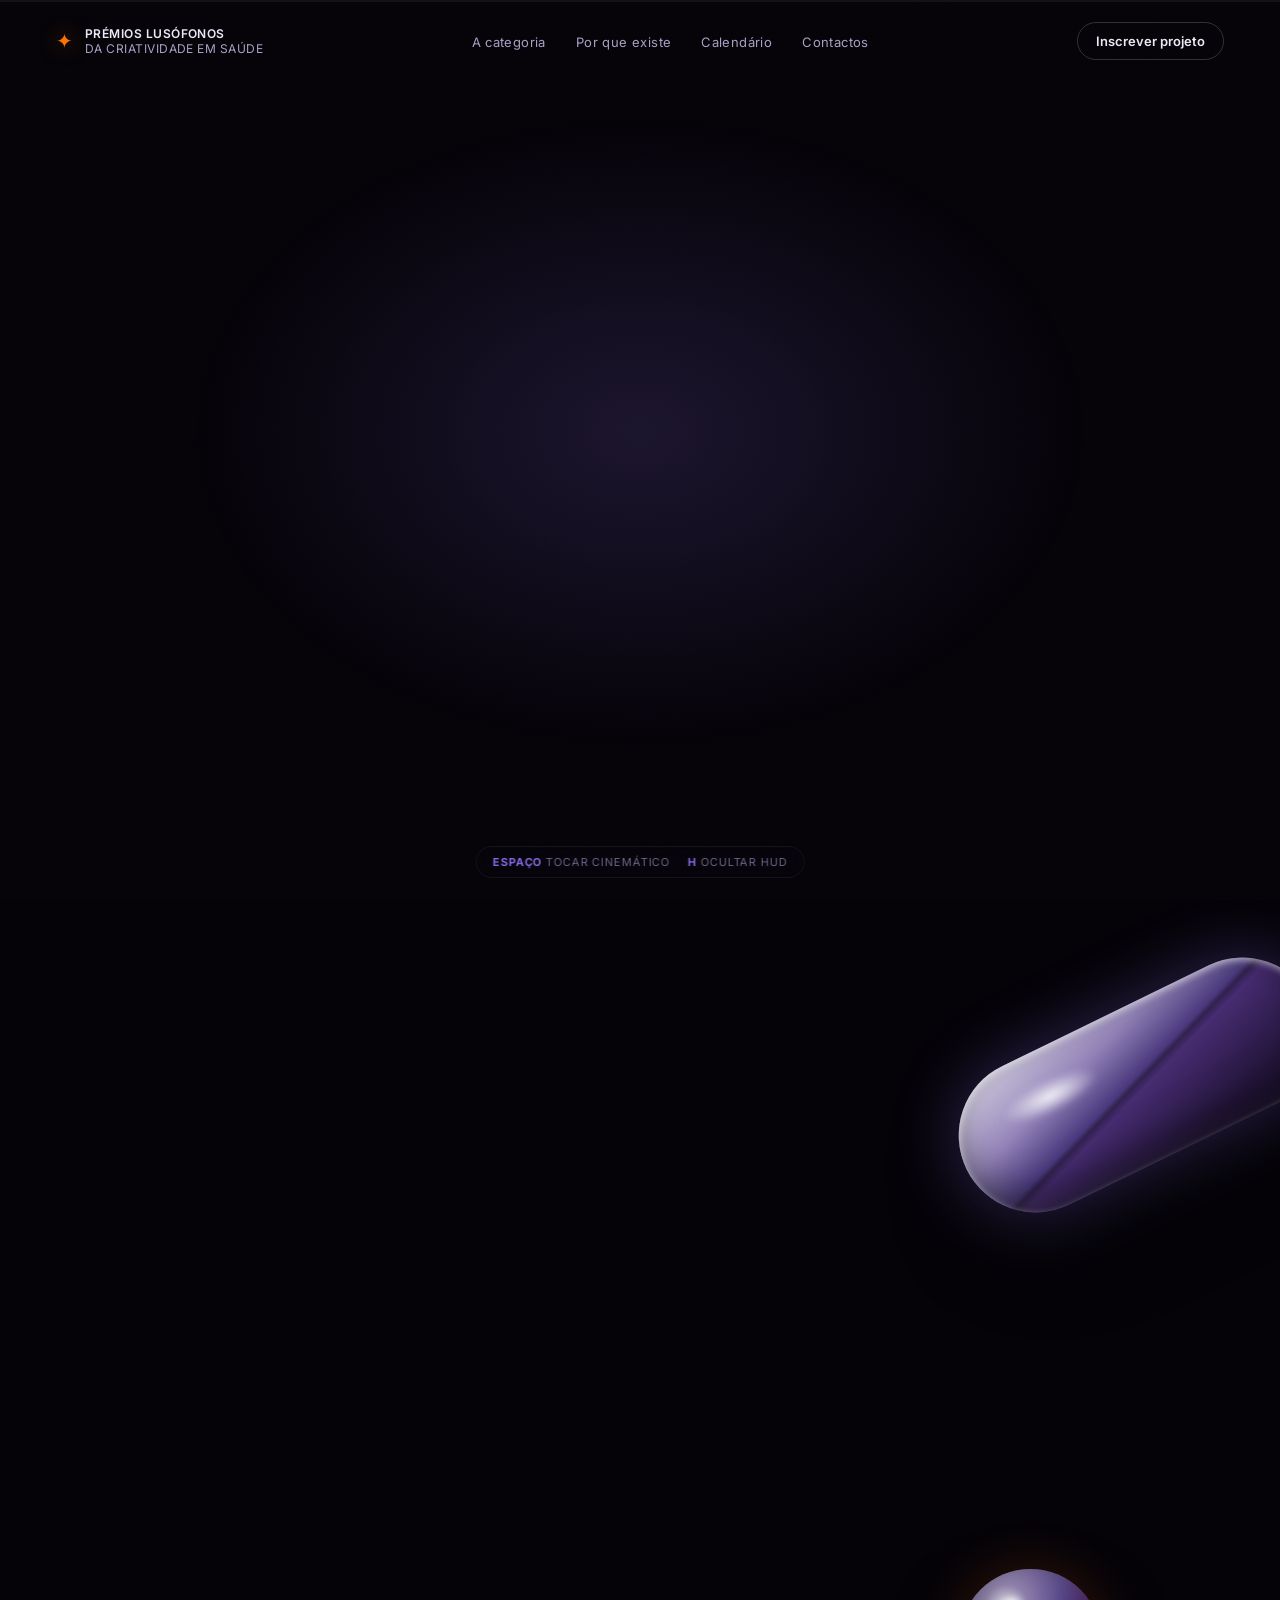
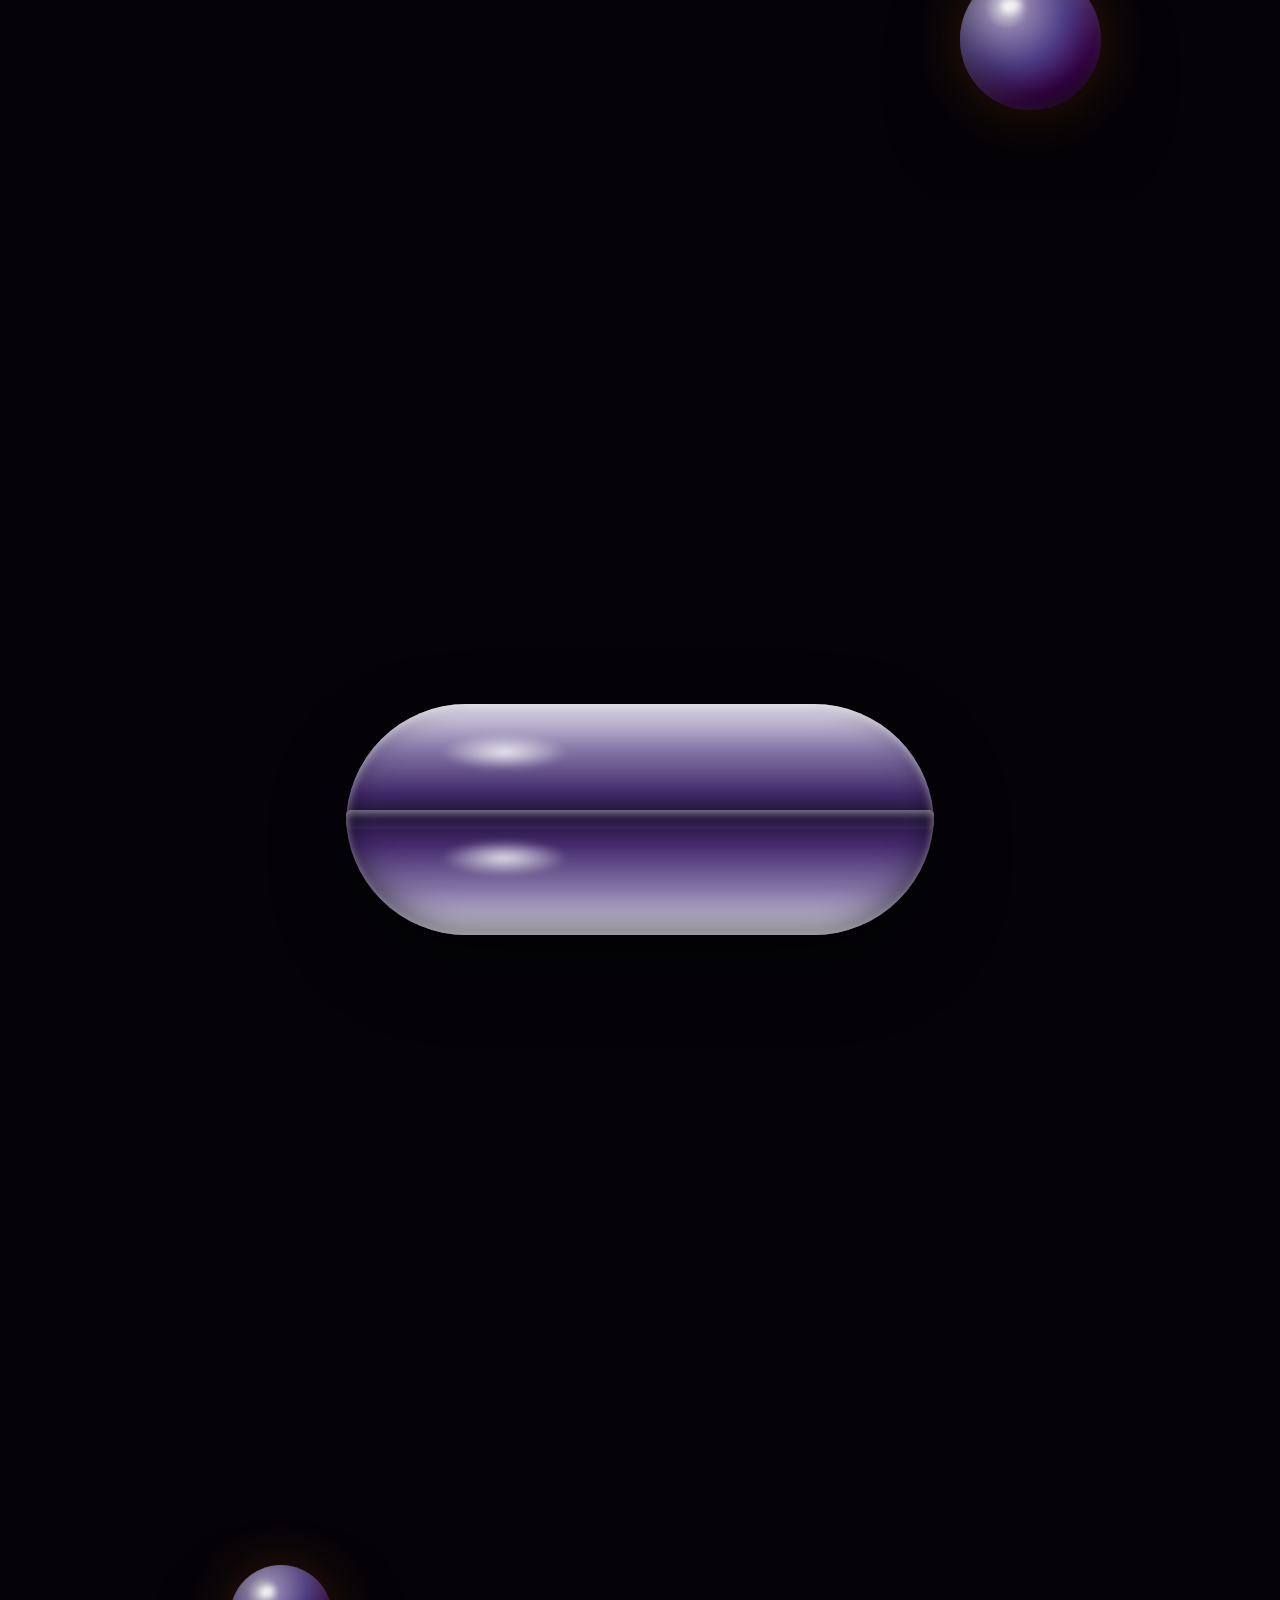
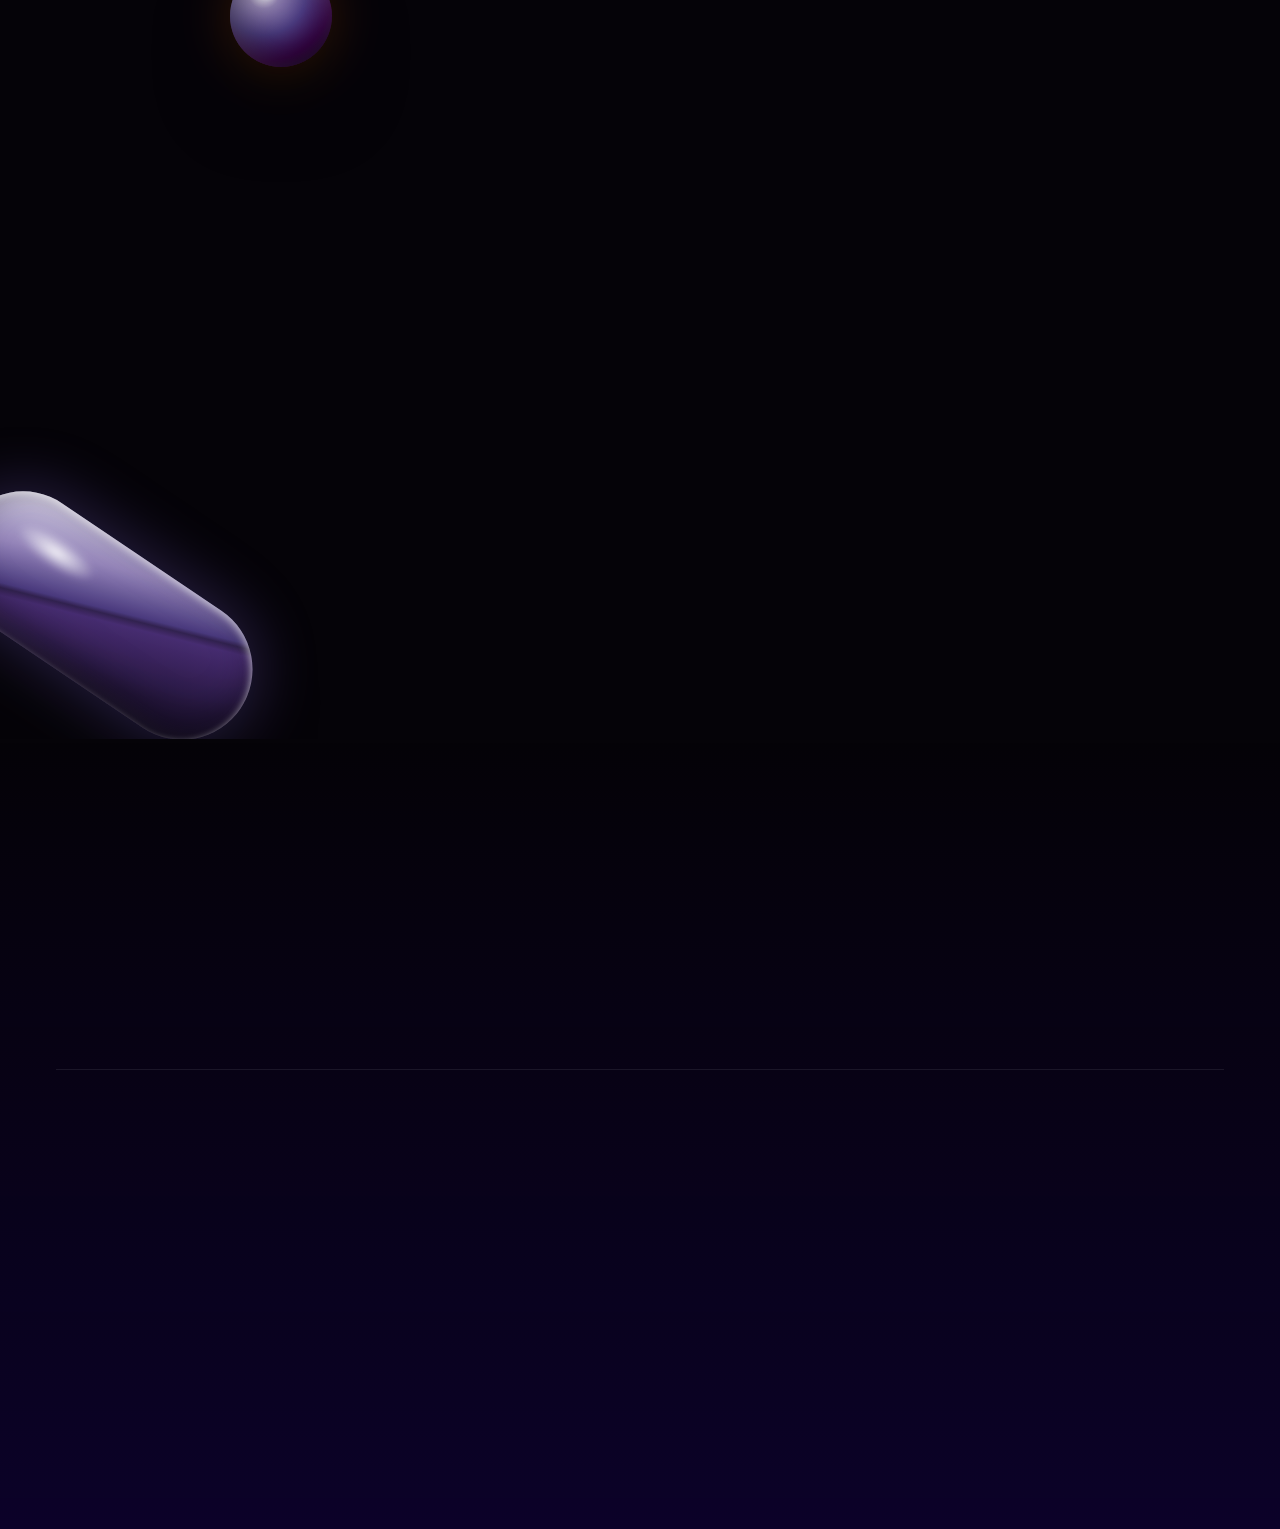
==== index-capsulas-backup.html @ 6bdeed57 "Add files via upload" ====
<!DOCTYPE html>
<html lang="pt">
<head>
<meta charset="UTF-8" />
<meta name="viewport" content="width=device-width, initial-scale=1.0" />
<title>Prémios Lusófonos da Criatividade em Saúde · 2026</title>
<link rel="preconnect" href="https://fonts.googleapis.com" />
<link rel="preconnect" href="https://fonts.gstatic.com" crossorigin />
<link href="https://fonts.googleapis.com/css2?family=Space+Grotesk:wght@400;500;600;700&family=Cormorant+Garamond:ital,wght@1,400;1,500;1,600&family=Inter:wght@300;400;500;600&display=swap" rel="stylesheet" />
<link rel="stylesheet" href="style.css" />
</head>
<body>

<!-- film grain + vignette overlays -->
<div class="grain" aria-hidden="true"></div>
<div class="vignette" aria-hidden="true"></div>

<!-- iridescent shimmer / particle layer -->
<canvas id="fx" aria-hidden="true"></canvas>

<!-- scroll progress -->
<div class="progress" aria-hidden="true"><span id="progressBar"></span></div>

<!-- top nav -->
<nav class="nav" id="nav">
  <div class="nav-logo">
    <span class="logo-mark">✦</span>
    <span class="logo-txt">Prémios&nbsp;Lusófonos<br/><em>da Criatividade em Saúde</em></span>
  </div>
  <ul class="nav-links">
    <li><a href="#sobre">A categoria</a></li>
    <li><a href="#porque">Por que existe</a></li>
    <li><a href="#calendario">Calendário</a></li>
    <li><a href="#rodape">Contactos</a></li>
  </ul>
  <a href="#" class="nav-cta">Inscrever projeto</a>
</nav>

<!-- cinematic control hint -->
<div class="cine-hint" id="cineHint">
  <span><b>Espaço</b> tocar cinemático</span>
  <span><b>H</b> ocultar HUD</span>
</div>

<!-- ============ SECTION 1 — HERO ============ -->
<section class="s hero" id="hero" data-scene="0">
  <div class="hero-media" id="heroMedia">
    <video class="hero-video-bg" src="hero1.mp4" autoplay muted loop playsinline aria-hidden="true"></video>
    <video class="hero-video" id="heroVideo" src="hero1.mp4" autoplay muted loop playsinline></video>
  </div>
  <div class="hero-glow" aria-hidden="true"></div>

  <div class="hero-content tilt" data-tilt>
    <p class="eyebrow reveal">Edição 2026 · Portugal</p>
    <h1 class="display pop3d reveal" data-pop>
      <span class="line">Entre</span>
      <span class="line">pessoas.</span>
    </h1>
    <p class="hero-sub reveal">A saúde acontece <em>entre pessoas.</em></p>
    <div class="hero-cta reveal">
      <a href="#" class="btn btn-primary">Inscrever projeto</a>
      <a href="#sobre" class="btn btn-ghost">Conhecer a categoria</a>
    </div>
  </div>
</section>

<!-- ============ SECTION 2 — SOBRE A CATEGORIA ============ -->
<section class="s sobre" id="sobre" data-scene="1">
  <div class="wrap">
    <p class="kicker reveal">— A categoria</p>
    <h2 class="display h-lg reveal" data-pop>
      Uma premiação dedicada à<br/><span class="grad">criatividade em saúde.</span>
    </h2>
    <div class="cols">
      <p class="body reveal">
        Os <b>Prémios Lusófonos da Criatividade em Saúde</b> são um festival internacional,
        sediado em Portugal, dedicado a reconhecer os melhores projetos de criatividade,
        comunicação e inovação na área da saúde nos países de língua oficial portuguesa.
      </p>
      <p class="body reveal">
        Criados com a ambição de valorizar a excelência num dos sectores com maior impacto
        na vida das pessoas, os prémios distinguem o trabalho de agências, profissionais,
        marcas, instituições, produtoras, estúdios e organizações que transformam a
        comunicação em saúde no espaço lusófono.
      </p>
    </div>
  </div>

  <!-- procedural glossy forms (capsule + orb), dark surreal -->
  <div class="forms" aria-hidden="true">
    <div class="form" data-par="-0.05" style="right:-4%; top:12%;">
      <div class="capsule" style="--w:clamp(220px,30vw,440px); --h:clamp(96px,12vw,168px); --rot:-26deg;"></div>
    </div>
    <div class="form" data-par="0.09" style="right:14%; bottom:10%;">
      <div class="orb" style="--d:clamp(90px,11vw,150px);"></div>
    </div>
  </div>
</section>

<!-- ============ SECTION 3 — POR QUE EXISTE (coração) ============ -->
<section class="s porque" id="porque" data-scene="2">
  <!-- "as formas que abrem a seção" : a pharmaceutical capsule splitting open -->
  <div class="opener" id="opener" aria-hidden="true">
    <div class="cap-open">
      <div class="cap-core"></div>
      <div class="cap-half cap-top"></div>
      <div class="cap-half cap-bottom"></div>
    </div>
    <!-- optional upgrade: drop abertura.mp4 in landpage/ and it auto-overlays -->
    <video class="opener-video" id="aberturaVideo" src="abertura.mp4" muted loop playsinline></video>
  </div>

  <div class="wrap porque-wrap">
    <p class="kicker reveal center">— Por que existe</p>
    <h2 class="display h-lg center reveal" data-pop>Por que esta<br/>premiação existe.</h2>

    <p class="lead reveal">
      Hoje, falar de saúde é compreender comportamentos, alegrias, prazeres e dores.
      Em um mundo onde nosso aprendizado começa no digital, é essencial lembrar que o
      <em>toque humano</em> faz parte dessa equação.
    </p>

    <div class="manifesto">
      <p class="serif reveal">Acharam surreal a criatividade falar a língua da saúde?</p>
      <p class="serif big reveal">Surreal seria ela <em>não</em> falar.</p>
      <p class="reveal mt">Porque antes de ser dado, diagnóstico, tecnologia, saúde é <b>relação.</b></p>
      <p class="serif xl center reveal pop3d" data-pop>A saúde acontece<br/>entre pessoas.</p>
      <p class="reveal">E criatividade é o jeito de transformar essa relação.</p>
      <p class="serif big center reveal">Entre pessoas. É onde a saúde acontece.</p>
    </div>
  </div>
</section>

<!-- ============ SECTION 4 — CALENDÁRIO ============ -->
<section class="s calendario" id="calendario" data-scene="3">
  <div class="wrap">
    <p class="kicker reveal">— Agenda</p>
    <h2 class="display h-lg reveal" data-pop>Calendário <span class="grad">2026.</span></h2>

    <ul class="timeline">
      <li class="reveal">
        <span class="t-date">15 de junho</span>
        <span class="t-line" aria-hidden="true"></span>
        <span class="t-mark">Abertura das inscrições</span>
      </li>
      <li class="reveal">
        <span class="t-date">15 — 26 de junho</span>
        <span class="t-line" aria-hidden="true"></span>
        <span class="t-mark">Early bird <em>· desconto de 25%</em></span>
      </li>
      <li class="reveal">
        <span class="t-date">26 jun — 24 jul</span>
        <span class="t-line" aria-hidden="true"></span>
        <span class="t-mark">Early bird <em>· desconto de 10%</em></span>
      </li>
      <li class="reveal">
        <span class="t-date">25 de setembro</span>
        <span class="t-line" aria-hidden="true"></span>
        <span class="t-mark">Encerramento das inscrições</span>
      </li>
      <li class="reveal highlight">
        <span class="t-date">28 de outubro</span>
        <span class="t-line" aria-hidden="true"></span>
        <span class="t-mark">Cerimónia de entrega</span>
      </li>
    </ul>
  </div>

  <!-- procedural glossy forms (capsule + orb), dark surreal -->
  <div class="forms" aria-hidden="true">
    <div class="form" data-par="0.07" style="left:-5%; bottom:6%;">
      <div class="capsule" style="--w:clamp(200px,26vw,400px); --h:clamp(88px,11vw,152px); --rot:34deg;"></div>
    </div>
    <div class="form" data-par="-0.04" style="left:18%; top:14%;">
      <div class="orb" style="--d:clamp(70px,8vw,118px);"></div>
    </div>
  </div>
</section>

<!-- ============ SECTION 5 — RODAPÉ ============ -->
<footer class="s rodape" id="rodape" data-scene="4">
  <div class="foot-cta reveal">
    <h2 class="display h-md">Inscreve os teus projetos.</h2>
    <a href="#" class="btn btn-primary lg">Inscrever projeto</a>
  </div>

  <div class="foot-grid">
    <div class="foot-brand reveal">
      <span class="logo-mark big">✦</span>
      <p>Prémios Lusófonos<br/><em>da Criatividade em Saúde</em></p>
      <small>Lisbon Awards Group</small>
    </div>
    <div class="foot-col reveal">
      <h4>Navegar</h4>
      <a href="#">Categorias e subcategorias</a>
      <a href="#">Regulamento</a>
      <a href="#">Júri</a>
      <a href="#rodape">Contactos</a>
    </div>
    <div class="foot-col reveal">
      <h4>Redes</h4>
      <a href="#">Instagram</a>
      <a href="#">Facebook</a>
      <a href="#">LinkedIn</a>
      <a href="#">TikTok</a>
    </div>
    <div class="foot-col reveal">
      <h4>Contacto</h4>
      <a href="mailto:paulosantos@lisbonawardsfestival.com">paulosantos@lisbonawardsfestival.com</a>
      <a href="#">+351 931 714 621</a>
      <span>Rua Seara Nova 5, Palácio Rosa<br/>1250-002 Lisboa</span>
    </div>
  </div>

  <div class="foot-base reveal">
    © 2026 Prémios Lusófonos da Criatividade. Todos os direitos reservados.
  </div>
</footer>

<script src="app.js"></script>
</body>
</html>
---- style.css ----
/* ============================================================
   PRÉMIOS LUSÓFONOS DA CRIATIVIDADE EM SAÚDE · 2026
   Landing cinemática · dark · surreal
============================================================ */

:root{
  /* paleta (cores.png) */
  --indigo:   #180066;
  --magenta:  #730394;
  --lavender: #8367DF;
  --orange:   #FF7300;
  --graphite: #4A3F4D;

  --bg:       #050308;
  --bg-2:     #0c0716;
  --ink:      #ECE8F6;
  --ink-dim:  #A89FC4;
  --ink-faint:#6E6588;

  --maxw: 1180px;
  --ease: cubic-bezier(.22,.61,.36,1);
  --ease-out: cubic-bezier(.16,1,.3,1);
}

*{ margin:0; padding:0; box-sizing:border-box; }

html{ scroll-behavior:smooth; }

body{
  background:
    radial-gradient(1200px 800px at 75% -10%, rgba(115,3,148,.28), transparent 60%),
    radial-gradient(1000px 700px at 10% 110%, rgba(24,0,102,.45), transparent 55%),
    var(--bg);
  color:var(--ink);
  font-family:'Inter', system-ui, sans-serif;
  -webkit-font-smoothing:antialiased;
  overflow-x:hidden;
}

::selection{ background:var(--orange); color:#1a0a00; }

a{ color:inherit; text-decoration:none; }
em{ font-style:italic; }

/* ---------- overlays ---------- */
.grain{
  position:fixed; inset:0; z-index:60; pointer-events:none;
  opacity:.05; mix-blend-mode:overlay;
  background-image:url("data:image/svg+xml,%3Csvg xmlns='http://www.w3.org/2000/svg' width='120' height='120'%3E%3Cfilter id='n'%3E%3CfeTurbulence type='fractalNoise' baseFrequency='0.9' numOctaves='3'/%3E%3C/filter%3E%3Crect width='100%25' height='100%25' filter='url(%23n)'/%3E%3C/svg%3E");
}
.vignette{
  position:fixed; inset:0; z-index:55; pointer-events:none;
  background:radial-gradient(130% 130% at 50% 50%, transparent 55%, rgba(0,0,0,.55) 100%);
}
#fx{ position:fixed; inset:0; z-index:1; pointer-events:none; }

/* ---------- scroll progress ---------- */
.progress{
  position:fixed; top:0; left:0; right:0; height:2px; z-index:70;
  background:rgba(255,255,255,.06);
}
.progress span{
  display:block; height:100%; width:0%;
  background:linear-gradient(90deg, var(--lavender), var(--magenta), var(--orange));
  box-shadow:0 0 14px var(--magenta);
  transition:width .12s linear;
}

/* ---------- nav ---------- */
.nav{
  position:fixed; top:0; left:0; right:0; z-index:50;
  display:flex; align-items:center; justify-content:space-between;
  padding:22px clamp(20px,5vw,56px);
  transition:background .4s var(--ease), padding .4s var(--ease), backdrop-filter .4s;
}
.nav.solid{
  background:rgba(8,5,15,.6);
  backdrop-filter:blur(14px);
  padding-top:14px; padding-bottom:14px;
  border-bottom:1px solid rgba(255,255,255,.06);
}
.nav-logo{ display:flex; align-items:center; gap:12px; }
.logo-mark{
  font-size:20px; color:var(--orange);
  filter:drop-shadow(0 0 10px rgba(255,115,0,.6));
}
.logo-mark.big{ font-size:34px; }
.logo-txt{ font-size:12px; line-height:1.25; letter-spacing:.04em; text-transform:uppercase; font-weight:600; }
.logo-txt em{ color:var(--ink-dim); font-weight:400; font-style:normal; }
.nav-links{ display:flex; gap:30px; list-style:none; }
.nav-links a{
  font-size:13px; letter-spacing:.03em; color:var(--ink-dim);
  position:relative; transition:color .3s;
}
.nav-links a::after{
  content:''; position:absolute; left:0; bottom:-6px; height:1px; width:0;
  background:var(--orange); transition:width .3s var(--ease);
}
.nav-links a:hover{ color:var(--ink); }
.nav-links a:hover::after{ width:100%; }
.nav-cta{
  font-size:13px; font-weight:600; padding:10px 18px;
  border:1px solid rgba(255,255,255,.18); border-radius:40px;
  transition:.3s var(--ease);
}
.nav-cta:hover{ background:var(--orange); border-color:var(--orange); color:#1a0a00; box-shadow:0 0 24px rgba(255,115,0,.5); }

/* ---------- cine hint ---------- */
.cine-hint{
  position:fixed; bottom:22px; left:50%; transform:translateX(-50%);
  z-index:50; display:flex; gap:18px; font-size:11px; letter-spacing:.08em;
  text-transform:uppercase; color:var(--ink-faint);
  background:rgba(8,5,15,.4); backdrop-filter:blur(8px);
  padding:8px 16px; border-radius:40px; border:1px solid rgba(255,255,255,.06);
  transition:opacity .5s;
}
.cine-hint b{ color:var(--lavender); }
.hud-hidden .nav, .hud-hidden .cine-hint, .hud-hidden .progress{
  opacity:0; pointer-events:none;
}

/* ============================================================
   SECTIONS
============================================================ */
.s{
  position:relative; z-index:2;
  min-height:100vh;
  display:flex; flex-direction:column; justify-content:center;
  padding:120px clamp(20px,5vw,56px);
}
.wrap{ width:100%; max-width:var(--maxw); margin:0 auto; }

/* typography */
.display{
  font-family:'Space Grotesk', sans-serif; font-weight:700;
  line-height:.95; letter-spacing:-.02em;
}
h1.display{ font-size:clamp(3.5rem, 12vw, 11rem); }
.h-lg{ font-size:clamp(2.4rem, 6.5vw, 5.5rem); }
.h-md{ font-size:clamp(2rem, 5vw, 3.6rem); }
.grad{
  background:linear-gradient(100deg, var(--lavender) 10%, var(--magenta) 55%, var(--orange) 100%);
  -webkit-background-clip:text; background-clip:text; color:transparent;
}
.eyebrow, .kicker{
  font-size:13px; letter-spacing:.28em; text-transform:uppercase;
  color:var(--ink-dim); font-weight:500; margin-bottom:22px;
}
.kicker{ color:var(--orange); letter-spacing:.2em; }
.center{ text-align:center; }
.body{ font-size:clamp(1rem,1.4vw,1.18rem); line-height:1.7; color:var(--ink-dim); }
.body b{ color:var(--ink); font-weight:600; }
.serif{ font-family:'Cormorant Garamond', serif; font-style:italic; }

/* ---------- buttons ---------- */
.btn{
  display:inline-block; font-size:14px; font-weight:600; letter-spacing:.02em;
  padding:15px 30px; border-radius:44px; transition:.35s var(--ease);
  border:1px solid transparent;
}
.btn.lg{ padding:18px 40px; font-size:15px; }
.btn-primary{
  background:var(--orange); color:#190a00;
  box-shadow:0 8px 30px rgba(255,115,0,.35);
}
.btn-primary:hover{ transform:translateY(-3px); box-shadow:0 14px 44px rgba(255,115,0,.55); }
.btn-ghost{ border-color:rgba(255,255,255,.22); color:var(--ink); }
.btn-ghost:hover{ border-color:var(--lavender); background:rgba(131,103,223,.12); transform:translateY(-3px); }

/* ============================================================
   HERO
============================================================ */
.hero{ align-items:center; text-align:center; overflow:hidden; }
.hero-media{ position:absolute; inset:0; z-index:0; }
/* sharp copy — native aspect, centred, never upscaled past its size */
.hero-video{
  position:absolute; inset:0; width:100%; height:100%;
  object-fit:contain; z-index:2;
  opacity:.98; mix-blend-mode:screen;
  filter:saturate(1.12) contrast(1.05);
  -webkit-mask-image:radial-gradient(closest-side at 50% 50%, #000 78%, transparent 100%);
          mask-image:radial-gradient(closest-side at 50% 50%, #000 78%, transparent 100%);
}
/* blurred ambient fill — hides low-res, paints the iridescent colour wide */
.hero-video-bg{
  position:absolute; inset:0; width:100%; height:100%;
  object-fit:cover; z-index:1;
  opacity:.55; mix-blend-mode:screen;
  filter:blur(70px) saturate(1.5);
  transform:scale(1.15);
}
.hero-glow{
  position:absolute; inset:0; z-index:1; pointer-events:none;
  background:radial-gradient(50% 50% at 50% 48%, rgba(131,103,223,.18), transparent 70%);
}
.hero-content{
  position:relative; z-index:3;
  transform-style:preserve-3d; perspective:1000px;
}
.eyebrow{ margin-bottom:26px; }
h1.display .line{ display:block; }
.hero-sub{
  font-size:clamp(1.3rem,3.2vw,2.4rem); font-weight:300; margin-top:26px;
  color:var(--ink);
}
.hero-sub em{ font-family:'Cormorant Garamond', serif; font-size:1.12em; color:var(--lavender); }
.hero-cta{ margin-top:42px; display:flex; gap:16px; justify-content:center; flex-wrap:wrap; }

/* 3D pop-out of headline */
.pop3d{ transform-style:preserve-3d; }

/* ============================================================
   SOBRE
============================================================ */
.sobre{ overflow:hidden; }
.sobre .cols{
  margin-top:48px; display:grid; grid-template-columns:1fr 1fr; gap:40px 60px;
  max-width:1000px;
}
/* ============================================================
   PROCEDURAL GLOSSY FORMS  (dark-surreal capsules + orbs)
   built in code — no literal image assets
============================================================ */
.forms{ position:absolute; inset:0; z-index:1; pointer-events:none; overflow:hidden; }
.form{ position:absolute; transform:translateY(var(--py,0)); will-change:transform; }

/* glossy pharmaceutical capsule — two halves of glass/chrome */
.capsule{
  width:var(--w,320px); height:var(--h,130px); border-radius:999px;
  transform:rotate(var(--rot,0deg));
  position:relative; isolation:isolate;
  background:
    linear-gradient(160deg,
      rgba(243,240,252,.95) 0%,
      rgba(189,170,236,.78) 30%,
      rgba(131,103,223,.55) 47%,
      rgba(58,40,92,.85) 49%,           /* seam shadow */
      rgba(112,70,178,.62) 52%,
      rgba(40,24,66,.92) 78%,
      rgba(20,12,38,.96) 100%);
  box-shadow:
    inset 0 3px 7px rgba(255,255,255,.55),
    inset 0 -14px 38px rgba(0,0,0,.55),
    inset 10px 0 26px rgba(255,255,255,.12),
    0 40px 80px rgba(0,0,0,.5);
  animation:floatY 11s var(--ease) infinite alternate;
}
/* specular highlight streak */
.capsule::before{
  content:''; position:absolute; left:9%; top:16%;
  width:38%; height:30%; border-radius:50%;
  background:radial-gradient(closest-side, rgba(255,255,255,.9), transparent 72%);
  filter:blur(3px);
}
/* warm rim-light tying to the brand orange */
.capsule::after{
  content:''; position:absolute; inset:0; border-radius:inherit; z-index:-1;
  box-shadow:0 0 60px 6px rgba(131,103,223,.28);
}

/* glossy glass orb */
.orb{
  width:var(--d,120px); height:var(--d,120px); border-radius:50%;
  position:relative; isolation:isolate;
  background:
    radial-gradient(circle at 33% 27%,
      rgba(255,255,255,.92) 0%,
      rgba(196,176,240,.7) 16%,
      rgba(131,103,223,.6) 42%,
      rgba(115,3,148,.55) 68%,
      rgba(18,10,38,.95) 100%);
  box-shadow:
    inset 0 -16px 40px rgba(0,0,0,.55),
    inset 7px 9px 30px rgba(255,255,255,.22),
    0 36px 70px rgba(0,0,0,.5);
  animation:floatY 9s var(--ease) infinite alternate -2s;
}
.orb::before{
  content:''; position:absolute; left:24%; top:15%;
  width:26%; height:22%; border-radius:50%;
  background:radial-gradient(closest-side, rgba(255,255,255,.95), transparent 72%);
  filter:blur(2px);
}
.orb::after{
  content:''; position:absolute; inset:0; border-radius:inherit; z-index:-1;
  box-shadow:0 0 50px 4px rgba(255,115,0,.16);
}
@keyframes floatY{ from{ transform:translateY(0) rotate(var(--rot,0deg)); }
                   to  { transform:translateY(-26px) rotate(calc(var(--rot,0deg) + 5deg)); } }

/* ============================================================
   POR QUE (coração)
============================================================ */
.porque{ overflow:hidden; }
.porque-wrap{ max-width:880px; position:relative; z-index:3; }
.lead{
  margin:34px auto 0; max-width:720px; text-align:center;
  font-size:clamp(1.15rem,1.9vw,1.5rem); line-height:1.6; color:var(--ink);
}
.lead em{ font-family:'Cormorant Garamond', serif; color:var(--lavender); }
.manifesto{ margin-top:60px; text-align:center; display:flex; flex-direction:column; gap:22px; }
.manifesto p{ font-size:clamp(1.1rem,1.7vw,1.4rem); color:var(--ink-dim); line-height:1.5; }
.manifesto .mt{ margin-top:10px; }
.manifesto b{ color:var(--ink); }
.serif.big{ font-size:clamp(1.6rem,3.4vw,2.6rem); color:var(--ink); }
.serif.big em{ color:var(--orange); font-style:italic; }
.serif.xl{
  font-family:'Cormorant Garamond', serif; font-style:italic;
  font-size:clamp(2.6rem,7vw,5.5rem); line-height:1; color:#fff; margin:18px 0;
  text-shadow:0 0 50px rgba(131,103,223,.45);
}

/* the "opening forms" reveal — a capsule splitting open (driven by --open 0..1) */
.opener{
  position:absolute; inset:0; z-index:0; overflow:hidden;
  display:flex; align-items:center; justify-content:center;
}
.cap-open{
  position:relative;
  width:clamp(300px,46vw,620px); height:clamp(120px,18vw,250px);
}
/* glowing core revealed between the halves */
.cap-core{
  position:absolute; inset:0; margin:auto;
  width:78%; height:80%; border-radius:999px;
  background:
    radial-gradient(58% 74% at 50% 50%,
      rgba(255,244,228,1) 0%,
      rgba(255,150,40,.85) 30%,
      rgba(255,115,0,.5) 50%,
      rgba(131,103,223,.4) 72%,
      transparent 86%);
  filter:blur(calc(10px + (1 - var(--open,0)) * 26px));
  opacity:calc(var(--open,0) * 1.2);
  transform:scale(calc(.45 + var(--open,0) * .85));
  mix-blend-mode:screen;
}
/* the two glass halves split apart vertically */
.cap-half{
  position:absolute; left:0; right:0; height:54%; overflow:hidden;
  background:
    linear-gradient(180deg,
      rgba(243,240,252,.95) 0%,
      rgba(189,170,236,.7) 36%,
      rgba(112,70,178,.6) 72%,
      rgba(30,18,52,.94) 100%);
  box-shadow:
    inset 0 3px 8px rgba(255,255,255,.5),
    inset 0 -10px 30px rgba(0,0,0,.5),
    0 30px 70px rgba(0,0,0,.5);
}
.cap-top{
  top:0; border-radius:999px 999px 40px 40px;
  transform:translateY(calc(var(--open,0) * -64%)) scale(calc(1 - var(--open,0) * .04));
}
.cap-bottom{
  bottom:0; border-radius:40px 40px 999px 999px;
  background:linear-gradient(0deg,
      rgba(243,240,252,.95) 0%,
      rgba(189,170,236,.7) 36%,
      rgba(112,70,178,.6) 72%,
      rgba(30,18,52,.94) 100%);
  transform:translateY(calc(var(--open,0) * 64%)) scale(calc(1 - var(--open,0) * .04));
}
.cap-half::before{
  content:''; position:absolute; left:12%; top:18%;
  width:30%; height:40%; border-radius:50%;
  background:radial-gradient(closest-side, rgba(255,255,255,.85), transparent 72%);
  filter:blur(3px);
}
/* optional video upgrade overlays on top when present */
.opener-video{
  position:absolute; inset:0; width:100%; height:100%;
  object-fit:cover; opacity:0; mix-blend-mode:screen;
  transition:opacity 1.2s var(--ease);
}
.opener-video.live{ opacity:.6; }

/* ============================================================
   CALENDÁRIO
============================================================ */
.calendario{ overflow:hidden; }
.timeline{ list-style:none; margin-top:56px; max-width:920px; }
.timeline li{
  display:grid; grid-template-columns:240px 1fr; align-items:center;
  gap:26px; padding:26px 0; border-top:1px solid rgba(255,255,255,.1);
  position:relative;
}
.timeline li:last-child{ border-bottom:1px solid rgba(255,255,255,.1); }
.t-date{
  font-family:'Space Grotesk',sans-serif; font-size:clamp(1.1rem,2vw,1.5rem);
  font-weight:600; color:var(--lavender);
}
.t-line{ display:none; }
.t-mark{ font-size:clamp(1.05rem,1.7vw,1.4rem); color:var(--ink); }
.t-mark em{ color:var(--ink-faint); font-style:normal; font-size:.85em; }
.timeline li.highlight .t-date{ color:var(--orange); }
.timeline li.highlight .t-mark{ font-weight:600; }
.timeline li.highlight::after{
  content:''; position:absolute; right:2px; top:50%; transform:translateY(-50%);
  width:8px; height:8px; border-radius:50%;
  background:var(--orange); box-shadow:0 0 14px 2px rgba(255,115,0,.7);
}

/* ============================================================
   RODAPÉ
============================================================ */
.rodape{
  min-height:auto; justify-content:flex-start; gap:70px; padding-top:120px;
  background:linear-gradient(180deg, transparent, rgba(24,0,102,.35));
}
.foot-cta{ text-align:center; display:flex; flex-direction:column; align-items:center; gap:28px; }
.foot-grid{
  display:grid; grid-template-columns:1.6fr 1fr 1fr 1.4fr; gap:40px;
  max-width:var(--maxw); margin:0 auto; width:100%;
  padding-top:60px; border-top:1px solid rgba(255,255,255,.08);
}
.foot-brand p{ font-family:'Space Grotesk',sans-serif; font-weight:600; margin:14px 0 6px; line-height:1.3; }
.foot-brand em{ color:var(--ink-dim); font-weight:400; }
.foot-brand small{ color:var(--ink-faint); font-size:12px; letter-spacing:.1em; text-transform:uppercase; }
.foot-col h4{
  font-size:12px; letter-spacing:.18em; text-transform:uppercase; color:var(--ink-faint);
  margin-bottom:18px; font-weight:600;
}
.foot-col a, .foot-col span{
  display:block; font-size:14px; color:var(--ink-dim); margin-bottom:12px;
  transition:color .3s; line-height:1.5;
}
.foot-col a:hover{ color:var(--orange); }
.foot-base{
  max-width:var(--maxw); margin:0 auto; width:100%;
  font-size:12px; color:var(--ink-faint); letter-spacing:.06em;
  padding-top:28px; border-top:1px solid rgba(255,255,255,.06);
}

/* ============================================================
   REVEAL ANIMATIONS
============================================================ */
.reveal{
  opacity:0; transform:translateY(34px);
  transition:opacity .9s var(--ease-out), transform .9s var(--ease-out);
}
.reveal.in{ opacity:1; transform:none; }
/* stagger children inside a revealed group via index */
.reveal[style*="--d"]{ transition-delay:var(--d); }

/* headline 3D pop entrance */
[data-pop]{
  opacity:0; transform:perspective(900px) translateZ(-380px) translateY(30px);
  filter:blur(14px);
  transition:opacity 1.1s var(--ease-out), transform 1.2s var(--ease-out), filter 1.1s var(--ease-out);
}
[data-pop].in{
  opacity:1; transform:perspective(900px) translateZ(0) translateY(0); filter:blur(0);
}

/* ============================================================
   RESPONSIVE
============================================================ */
@media (max-width:880px){
  .nav-links{ display:none; }
  .sobre .cols{ grid-template-columns:1fr; }
  .timeline li{ grid-template-columns:1fr; gap:6px; padding:20px 0; }
  .foot-grid{ grid-template-columns:1fr 1fr; gap:32px; }
  .forms{ opacity:.55; }
}
@media (max-width:520px){
  .foot-grid{ grid-template-columns:1fr; }
  .hero-cta{ flex-direction:column; width:100%; }
  .btn{ width:100%; }
}

/* reduced motion */
@media (prefers-reduced-motion:reduce){
  *{ animation:none !important; transition-duration:.001s !important; }
}
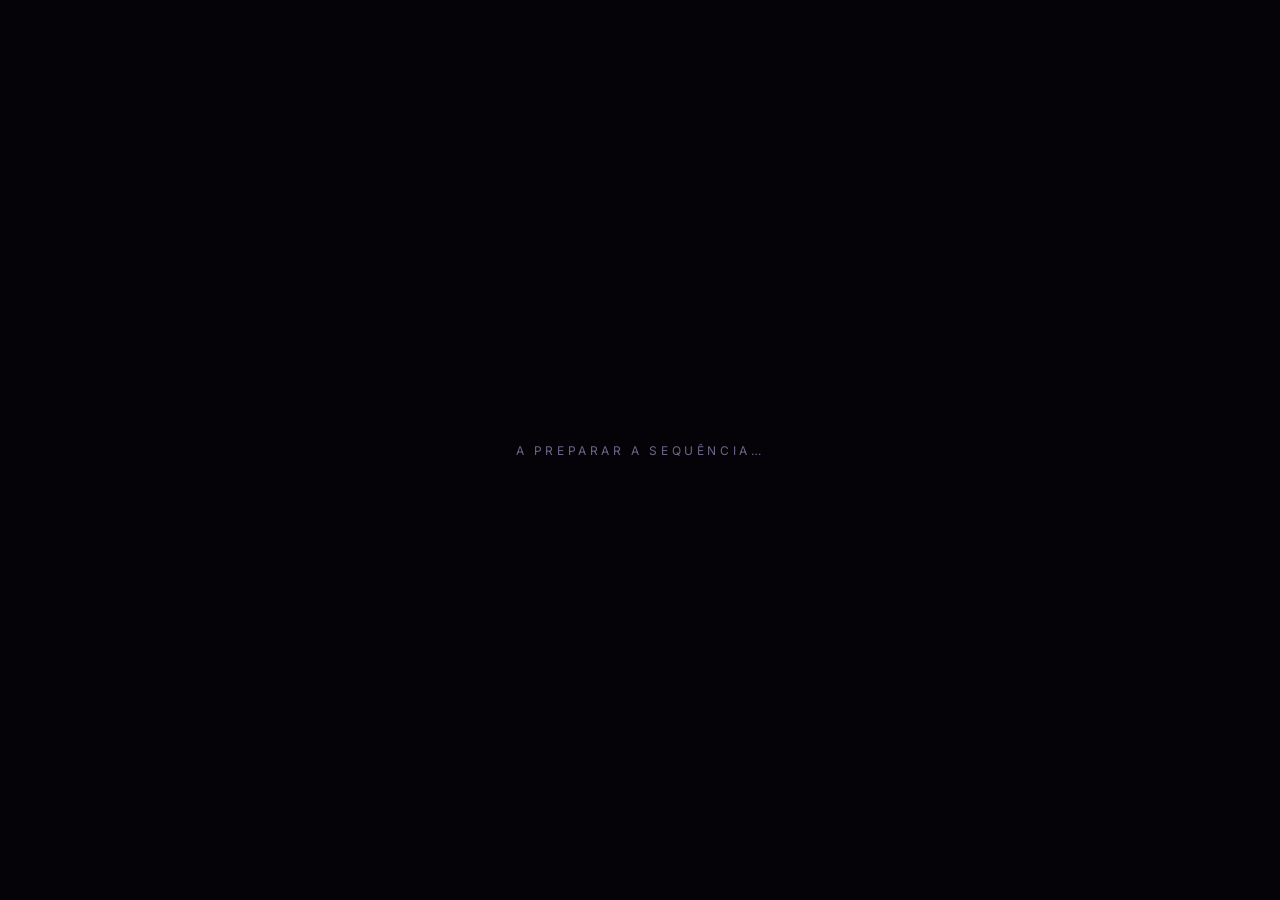
==== commit bf4c1892: "@ Publica v2 (site de rolagem) como index.html para GitHub Pages - index.html agora e a v2 (landing " ====
--- a/index-capsulas-backup.html
+++ b/index-capsulas-backup.html
@@ -6,217 +6,878 @@
 <title>Prémios Lusófonos da Criatividade em Saúde · 2026</title>
 <link rel="preconnect" href="https://fonts.googleapis.com" />
 <link rel="preconnect" href="https://fonts.gstatic.com" crossorigin />
-<link href="https://fonts.googleapis.com/css2?family=Space+Grotesk:wght@400;500;600;700&family=Cormorant+Garamond:ital,wght@1,400;1,500;1,600&family=Inter:wght@300;400;500;600&display=swap" rel="stylesheet" />
-<link rel="stylesheet" href="style.css" />
+<link href="https://fonts.googleapis.com/css2?family=Space+Grotesk:wght@400;500;600;700&family=Inter:wght@300;400;500;600;700&display=swap" rel="stylesheet" />
+<style>
+:root{
+  --indigo:#180066; --magenta:#730394; --lavender:#8367DF; --orange:#FF7300; --graphite:#4A3F4D;
+  --bg:#050308; --ink:#ECE8F6; --ink-dim:#A89FC4; --ink-faint:#6E6588;
+  --maxw:1180px; --ease:cubic-bezier(.22,.61,.36,1); --ease-out:cubic-bezier(.16,1,.3,1);
+  /* extrusão 3D nítida (degraus sólidos) + glow — pros destaques roxos/lavanda */
+  --hi3d:0 1px 0 #C7B0FF, 0 2px 0 #AD90F2, 0 3px 0 #9173DB, 0 4px 0 #6E51B2, 0 5px 1px rgba(18,7,38,.6), 0 6px 8px rgba(0,0,0,.45), 0 0 20px rgba(150,120,255,.55);
+  /* idem, mas com base escura forte — pros destaques que ficam SOBRE o vídeo (calendário) */
+  --hi3d-v:0 1px 0 #C7B0FF, 0 2px 0 #A488E8, 0 3px 0 #6E52B0, 0 4px 5px rgba(0,0,0,.9), 0 0 4px rgba(0,0,0,.96), 0 0 13px rgba(0,0,0,.85);
+  /* glow laranja forte — pros textos/labels em laranja */
+  --ogl:0 0 8px rgba(255,150,50,.9), 0 0 20px rgba(255,115,0,.65), 0 0 44px rgba(255,115,0,.35);
+  /* idem com base escura — laranja sobre vídeo */
+  --ogl-v:0 0 8px rgba(255,150,50,.85), 0 0 20px rgba(255,115,0,.6), 0 0 5px rgba(0,0,0,.92), 0 2px 8px rgba(0,0,0,.85);
+}
+*{ margin:0; padding:0; box-sizing:border-box; }
+html,body{ height:100%; overflow:hidden; }       /* slide deck — no page scroll */
+html{ background:var(--bg); }
+body{
+  background:
+    radial-gradient(1200px 800px at 75% 5%, rgba(115,3,148,.20), transparent 60%),
+    radial-gradient(1000px 700px at 10% 95%, rgba(24,0,102,.38), transparent 55%),
+    var(--bg);
+  color:var(--ink); font-family:'Inter',system-ui,sans-serif; -webkit-font-smoothing:antialiased;
+}
+em{ font-style:italic; }
+a{ color:inherit; text-decoration:none; }
+::selection{ background:var(--orange); color:#1a0a00; }
+
+/* ---------- fixed video stage (plays per-section; fades out on the dark slides) ---------- */
+.scrub-stage{ position:fixed; inset:0; z-index:0; overflow:hidden; opacity:0; transition:opacity 1.5s ease; }
+body.started .scrub-stage{ opacity:1; }
+body.started.bg-off .scrub-stage{ opacity:0; }   /* seções 3-5 = fundo escuro */
+#scrubCanvas{ position:absolute; inset:0; width:100%; height:100%; display:block; mix-blend-mode:screen; }
+#scrubVideo{ position:absolute; width:1px; height:1px; opacity:0; pointer-events:none; }
+.stage-glow{ position:absolute; inset:0; pointer-events:none;
+  background:radial-gradient(55% 55% at 50% 45%, rgba(131,103,223,.10), transparent 70%); }
+
+/* procedural molecules — subtle drifting particles so a paused/looping clip never looks frozen */
+#fxCanvas{ position:fixed; inset:0; z-index:1; width:100%; height:100%; pointer-events:none;
+  mix-blend-mode:screen; opacity:0; transition:opacity 1.6s ease; }
+body.started #fxCanvas{ opacity:.62; }
+
+.core-veil{ position:fixed; inset:0; z-index:1; pointer-events:none; mix-blend-mode:screen;
+  background:
+    radial-gradient(42% 34% at 50% 47%, rgba(131,103,223,.12), rgba(115,3,148,.05) 55%, transparent 76%),
+    radial-gradient(70% 50% at 50% 50%, rgba(24,0,102,.09), transparent 72%); }
+/* a little translucent darken behind the text so it always reads over the busy video */
+.read-dim{ position:fixed; inset:0; z-index:3; pointer-events:none; opacity:0; transition:opacity 1.1s ease;
+  background:radial-gradient(130% 100% at 50% 50%, rgba(5,3,8,.30), rgba(5,3,8,.52) 100%); }
+body.started .read-dim{ opacity:1; }
+.scrim{ position:fixed; inset:0; z-index:3; pointer-events:none;
+  background:radial-gradient(120% 120% at 50% 50%, transparent 52%, rgba(0,0,0,.55) 100%); }
+.grain{ position:fixed; inset:0; z-index:4; pointer-events:none; opacity:.03;
+  background-image:url("data:image/svg+xml,%3Csvg xmlns='http://www.w3.org/2000/svg' width='120' height='120'%3E%3Cfilter id='n'%3E%3CfeTurbulence type='fractalNoise' baseFrequency='0.9' numOctaves='3'/%3E%3C/filter%3E%3Crect width='100%25' height='100%25' filter='url(%23n)'/%3E%3C/svg%3E"); }
+
+/* subtle moving background — only on the footer (minimalist motion) */
+.foot-flow{ position:fixed; inset:0; z-index:1; pointer-events:none; opacity:0; mix-blend-mode:screen;
+  transition:opacity 1.8s ease; background-size:200% 200%;
+  background:
+    radial-gradient(38% 38% at 28% 62%, rgba(131,103,223,.16), transparent 70%),
+    radial-gradient(38% 38% at 72% 38%, rgba(255,115,0,.10), transparent 70%); }
+body.foot-live .foot-flow{ opacity:1; animation:footDrift 20s ease-in-out infinite alternate; }
+@keyframes footDrift{ 0%{ background-position:0% 0%; } 100%{ background-position:100% 100%; } }
+
+/* loader */
+.loader{ position:fixed; inset:0; z-index:60; display:flex; align-items:center; justify-content:center;
+  background:var(--bg); color:var(--ink-faint); font-size:12px; letter-spacing:.3em; text-transform:uppercase; transition:opacity .6s; }
+.loader.gone{ opacity:0; pointer-events:none; }
+
+/* intro = "nada" until the user presses space; then the video fades in and the texts type */
+.intro{ position:fixed; inset:0; z-index:52; display:flex; align-items:center; justify-content:center;
+  text-align:center; transition:opacity 1.2s ease;
+  background:radial-gradient(1000px 720px at 50% 42%, rgba(115,3,148,.16), transparent 62%), var(--bg); }
+.intro img{ width:clamp(86px,13vw,134px); height:auto; opacity:.95;
+  filter:drop-shadow(0 0 26px rgba(131,103,223,.5)); animation:introPulse 3.4s ease-in-out infinite; }
+@keyframes introPulse{ 0%,100%{ transform:translateY(0) scale(1); filter:drop-shadow(0 0 22px rgba(131,103,223,.4)); }
+  50%{ transform:translateY(-6px) scale(1.03); filter:drop-shadow(0 0 34px rgba(255,115,0,.45)); } }
+body.started .intro{ opacity:0; pointer-events:none; }
+body:not(.started) .progress, body:not(.started) .hint{ opacity:0; pointer-events:none; transition:opacity .8s; }
+
+/* ---------- nav ---------- */
+.nav{ position:fixed; top:0; left:0; right:0; z-index:54; display:flex; align-items:center; justify-content:space-between;
+  padding:18px clamp(20px,5vw,56px); background:transparent; border-bottom:1px solid transparent;
+  transition:background .9s ease, border-color .9s ease; }
+body.started .nav{ background:rgba(8,5,15,.55); border-bottom-color:rgba(255,255,255,.05); }
+/* header items reveal one by one — caprichado: fade + desliza de cima + sai de desfoque */
+.nav-reveal{ opacity:0; transform:translateY(-18px); filter:blur(7px);
+  transition:opacity 1.1s ease, transform 1.2s var(--ease-out), filter 1.1s ease; }
+.nav-reveal.in{ opacity:1; transform:none; filter:blur(0); }
+.nav-logo{ display:flex; align-items:center; gap:11px; }
+.logo-mark{ font-size:20px; color:var(--orange); filter:drop-shadow(0 0 10px rgba(255,115,0,.6)); }
+.logo-img{ height:34px; width:auto; display:block; filter:drop-shadow(0 0 10px rgba(131,103,223,.55)); }
+.foot-brand .logo-img{ height:50px; margin-bottom:4px; }
+.logo-txt{ font-size:11.5px; line-height:1.25; letter-spacing:.04em; text-transform:uppercase; font-weight:600; }
+.logo-txt em{ color:var(--ink-dim); font-weight:400; font-style:normal; }
+.nav-links{ position:relative; display:flex; gap:28px; list-style:none; }
+.nav-links a{ position:relative; z-index:1; font-size:13px; color:var(--ink-dim); transition:color .4s; cursor:pointer; }
+.nav-links a:hover{ color:var(--ink); }
+.nav-links a.active{ color:#fff; }
+/* indicador laranja que ENVOLVE a aba ativa e DESLIZA suave entre as abas */
+.nav-ind{ position:absolute; top:50%; left:0; width:0; height:30px; transform:translateY(-50%); z-index:0;
+  border:1px solid var(--orange); border-radius:40px; background:rgba(255,115,0,.12);
+  box-shadow:0 0 16px rgba(255,115,0,.5), inset 0 0 12px rgba(255,115,0,.18);
+  opacity:0; pointer-events:none;
+  transition:left .6s var(--ease-out), width .6s var(--ease-out), opacity .45s ease; }
+.nav-cta{ font-size:13px; font-weight:600; padding:10px 18px; border:1px solid rgba(255,255,255,.18);
+  border-radius:40px; transition:.3s var(--ease); }
+.nav-cta:hover{ background:var(--orange); border-color:var(--orange); color:#1a0a00; box-shadow:0 0 24px rgba(255,115,0,.5); }
+
+/* ---------- progress + hint ---------- */
+.progress{ position:fixed; top:0; left:0; right:0; height:2px; z-index:45; background:rgba(255,255,255,.06); }
+.progress span{ display:block; height:100%; width:0%; transition:width .8s var(--ease);
+  background:linear-gradient(90deg,var(--lavender),var(--magenta),var(--orange)); box-shadow:0 0 14px var(--magenta); }
+.hint{ position:fixed; bottom:20px; left:50%; transform:translateX(-50%); z-index:45;
+  display:flex; gap:18px; font-size:11px; letter-spacing:.08em; text-transform:uppercase; color:var(--ink-faint);
+  background:rgba(8,5,15,.78); padding:8px 16px; border-radius:40px; border:1px solid rgba(255,255,255,.06); }
+.hint b{ color:var(--lavender); }
+/* H esconde só a barra de progresso + a dica — o cabeçalho (nav) PERMANECE */
+.hud-hidden .progress,.hud-hidden .hint{ opacity:0; pointer-events:none; }
+/* finale: some com tudo (nav/HUD) deixando só a barra de busca */
+body.finale .nav, body.finale .progress, body.finale .hint{ opacity:0; pointer-events:none; transition:opacity .8s ease; }
+
+/* ---------- slide deck ---------- */
+.deck{ position:fixed; inset:0; z-index:5; }
+.slide{ position:absolute; inset:0; display:flex; align-items:center; justify-content:center;
+  padding:104px clamp(20px,5vw,56px) 80px; opacity:0; visibility:hidden; pointer-events:none;
+  transition:opacity .9s var(--ease); }
+.slide.active{ opacity:1; visibility:visible; }
+.slide.center{ text-align:center; }
+.cam{ width:100%; max-width:var(--maxw); margin:0 auto; will-change:transform, filter, opacity; transform-origin:50% 50%; }
+.slide.center .cam{ display:flex; flex-direction:column; align-items:center; }
+
+/* hero: logo lands beside the title */
+.hero-copy{ display:flex; align-items:center; gap:clamp(18px,3.5vw,52px); text-align:left; }
+.hero-logo{ height:clamp(120px,18vh,190px); width:auto; flex:none; opacity:0;
+  filter:drop-shadow(0 0 20px rgba(131,103,223,.6)); }
+.hero-logo.lit{ opacity:1; }                 /* instant swap from the flying intro logo (seamless) */
+@media (max-width:760px){ .hero-copy{ flex-direction:column; text-align:center; gap:16px; } }
+
+/* readable backing for text — translucent tinted panel (no blur, weak PC) */
+.plate{ position:relative; }
+.plate::before{ content:''; position:absolute; inset:-38px -58px; z-index:-1; border-radius:42px;
+  background:radial-gradient(78% 78% at 50% 45%, rgba(14,8,26,.62), rgba(5,3,8,.40) 60%, rgba(5,3,8,.14) 100%);
+  border:1px solid rgba(255,255,255,.05);
+  box-shadow:0 30px 80px rgba(0,0,0,.4), inset 0 0 70px rgba(131,103,223,.05); }
+
+/* ---------- typewriter ---------- */
+.word{ display:inline-block; white-space:nowrap; }
+.ch{ display:inline-block; white-space:pre; opacity:0; transform:translateY(.16em); }
+.ch.on{ animation:chIn .5s var(--ease-out) both; }
+@keyframes chIn{
+  0%{ opacity:0; transform:translateY(.18em) scale(1.05); filter:brightness(2.3);
+      text-shadow:0 0 18px rgba(131,103,223,.95), 0 0 40px rgba(115,3,148,.6); }
+  55%{ opacity:1; }
+  100%{ opacity:1; transform:none; filter:none; } }
+.gch{ display:inline; transform:none; }
+
+/* ---------- cinematic exits (block-level, no cheap per-char scatter) ---------- */
+/* a leaving block sweeps to the side as a motion-blur "vulto" + fades */
+.swoosh{ animation:swoosh .92s var(--ease) both; }
+@keyframes swoosh{ 0%{ opacity:1; }
+  100%{ opacity:0; transform:translateX(var(--ox,-12%)) scale(.985); filter:blur(16px); } }
+
+/* ---------- typography ---------- */
+.eyebrow{ font-size:13px; letter-spacing:.28em; text-transform:uppercase; color:#FF8A2E; font-weight:600; margin-bottom:22px;
+  text-shadow:var(--ogl); }
+.display{ font-family:'Space Grotesk',sans-serif; font-weight:700; line-height:.95; letter-spacing:-.02em;
+  text-shadow:0 2px 14px rgba(0,0,0,.6), 0 0 20px rgba(131,103,223,.30); }
+h1.display{ font-size:clamp(3.5rem,11vw,9rem); }
+.h-lg{ font-size:clamp(2.4rem,6vw,5rem); }
+.h-md{ font-size:clamp(2rem,5vw,3.4rem); }
+.grad{ font-size:1.08em; font-weight:700; color:#E4D7FF; -webkit-text-fill-color:#E4D7FF;
+  text-shadow:var(--hi3d); }
+.d3{ text-shadow:
+   -1px -1px 0 rgba(255,255,255,.22),
+    1px 1px 0 rgba(44,25,66,.97), 2px 2px 0 rgba(38,21,58,.94), 3px 3px 0 rgba(32,17,50,.92),
+    4px 4px 0 rgba(26,14,42,.9), 5px 5px 0 rgba(20,11,34,.87), 6px 7px 2px rgba(13,7,24,.82),
+    8px 11px 22px rgba(0,0,0,.5),
+    0 0 24px rgba(150,120,255,.6), 0 0 60px rgba(131,103,223,.34); }
+.sub{ font-size:clamp(1.3rem,3vw,2.2rem); font-weight:400; margin-top:24px; color:var(--ink); }
+/* lavender/highlight accents — bigger than surrounding text + bright glow (destaque) */
+.sub em{ font-style:normal; font-weight:700; font-size:1.34em; color:#E4D7FF;
+  text-shadow:var(--hi3d); }
+.body{ font-size:clamp(1rem,1.4vw,1.18rem); line-height:1.7; color:var(--ink-dim); max-width:48ch; }
+.body b{ color:var(--ink); font-weight:600; }
+/* dramatic phrases — now Space Grotesk (legible, professional), big + glowing */
+.serif{ font-family:'Space Grotesk',sans-serif; font-style:normal; }
+.serif.xl{ font-size:clamp(2.6rem,7.4vw,5.4rem); line-height:1.06; font-weight:600; letter-spacing:-.01em; color:#fff; text-shadow:0 0 50px rgba(131,103,223,.5); }
+.serif.big{ font-size:clamp(1.6rem,3.6vw,2.7rem); font-weight:500; line-height:1.28; color:var(--ink); }
+.serif em{ font-style:normal; font-weight:700; font-size:1.16em; color:#E4D7FF;
+  text-shadow:var(--hi3d); }
+
+/* ---------- slide 2 (sobre) — frase por frase: digita, apaga (backspace), próxima ---------- */
+.sline-stack{ position:relative; width:100%; max-width:36ch; min-height:42vh; margin:26px auto 0; }
+.sline{ position:absolute; left:0; right:0; top:50%; transform:translateY(-50%);
+  font-size:clamp(1.5rem,2.8vw,2.3rem); line-height:1.45; font-weight:400; color:var(--ink); text-align:center; opacity:0; }
+.sline.on{ opacity:1; }
+.sline b, .sline em{ font-style:normal; font-weight:700; font-size:1.08em; color:#E4D7FF;
+  text-shadow:var(--hi3d); }
+
+/* ---------- slide 3 (porque) — texto em CAMADAS: digita 2-4 frases, fade out, próxima ---------- */
+.layer{ position:absolute; inset:0; display:flex; flex-direction:column; align-items:center; justify-content:center;
+  gap:clamp(14px,2.6vh,32px); padding:0 7vw; text-align:center; opacity:0; pointer-events:none; will-change:filter, opacity; }
+.layer.on{ opacity:1; }                                  /* visível enquanto digita (as letras entram uma a uma) */
+.layer.out{ animation:layerOut 1s var(--ease) forwards; }
+@keyframes layerOut{ 0%{ opacity:1; filter:blur(0); } 100%{ opacity:0; filter:blur(13px); transform:scale(1.03) translateY(-2.5%); } }
+.layer .line{ font-size:clamp(1.3rem,2.6vw,2.05rem); line-height:1.5; font-weight:400; color:var(--ink); max-width:30ch; margin-inline:auto; }
+.layer .line em{ font-style:normal; font-weight:700; font-size:1.12em; color:#E4D7FF; text-shadow:var(--hi3d); }
+
+/* recap final — reúne tudo em colunas (estilo seção de landpage) */
+.recap{ position:absolute; inset:0; display:flex; flex-direction:column; justify-content:center; align-items:center;
+  padding:96px clamp(20px,6vw,80px); opacity:0; pointer-events:none; }
+.recap.on{ animation:recapIn 1.3s var(--ease-out) both; }
+@keyframes recapIn{ 0%{ opacity:0; transform:translateY(22px); filter:blur(9px); } 100%{ opacity:1; transform:none; filter:blur(0); } }
+.recap.out{ animation:layerOut 1s var(--ease) forwards; }
+.recap-title{ font-size:clamp(1.9rem,4.4vw,3.3rem); line-height:1.02; text-align:center; margin:14px 0 34px; }
+.recap-cols{ columns:2; column-gap:clamp(30px,5vw,64px); max-width:920px; width:100%; }
+.recap-cols p{ break-inside:avoid; margin-bottom:18px; font-size:clamp(1rem,1.35vw,1.18rem); line-height:1.7; color:var(--ink-dim); }
+.recap-cols p:first-child{ margin-top:0; }
+.recap-cols em{ font-style:normal; font-weight:700; color:#E4D7FF; text-shadow:var(--hi3d); }
+@media(max-width:760px){ .recap-cols{ columns:1; } }
+
+/* ---------- slide 4 (calendar) ---------- */
+.cal-wrap{ max-width:780px; margin-inline:auto; width:100%; }
+.timeline{ list-style:none; margin-top:40px; }
+.timeline li{ display:grid; grid-template-columns:240px 1fr; align-items:center; gap:24px; padding:20px 0;
+  border-top:1px solid rgba(255,255,255,.12); }
+.timeline li:last-child{ border-bottom:1px solid rgba(255,255,255,.12); }
+/* halo escuro bem colado (tipo stroke) = destaca a letra SEM escurecer o vídeo atrás */
+.t-date{ font-family:'Space Grotesk',sans-serif; font-size:clamp(1.1rem,2vw,1.45rem); font-weight:700; color:#E4D7FF;
+  text-shadow:var(--hi3d-v); }
+.t-mark{ font-size:clamp(1.02rem,1.6vw,1.32rem); color:#fff; font-weight:600;
+  text-shadow:0 0 4px rgba(0,0,0,.96), 0 0 4px rgba(0,0,0,.96), 0 0 12px rgba(0,0,0,.92), 0 2px 6px rgba(0,0,0,.9); }
+.t-mark em{ color:#FF8A2E; font-style:normal; font-weight:700; font-size:.92em; text-shadow:var(--ogl-v); }
+.timeline li.hl .t-date{ color:#FF8A2E; text-shadow:var(--ogl-v); }
+.timeline li.hl .t-mark{ font-weight:700; }
+.timeline li{ border-top-color:rgba(255,255,255,.22); }   /* divisórias um tico mais visíveis */
+/* título + eyebrow do calendário também ganham halo (vídeo é brilhante no topo) */
+#s4 .eyebrow{ color:#FF8A2E; text-shadow:var(--ogl-v); }
+#s4 .display{ text-shadow:0 0 5px rgba(0,0,0,.92), 0 0 14px rgba(0,0,0,.85), 0 2px 8px rgba(0,0,0,.85); }
+#s4 .grad{ color:#E4D7FF; -webkit-text-fill-color:#E4D7FF; text-shadow:var(--hi3d-v); }
+
+/* ---------- slide 5 (footer) ---------- */
+/* rodapé compacto — não pode colidir com o cabeçalho fixo */
+#s5{ align-items:flex-start; }                          /* começa logo abaixo da nav, nunca por baixo dela */
+#s5 .cam{ margin-top:6vh; }
+.foot{ max-width:820px; margin-inline:auto; width:100%; }
+.foot h2.h-md{ font-size:clamp(1.6rem,3.4vw,2.5rem); }
+.cta{ margin-top:22px; display:flex; gap:16px; justify-content:center; flex-wrap:wrap; }
+.btn{ display:inline-block; font-size:15px; font-weight:600; padding:15px 34px; border-radius:44px; transition:.35s var(--ease); border:1px solid transparent; }
+.btn-primary{ background:var(--orange); color:#190a00; box-shadow:0 8px 30px rgba(255,115,0,.4); }
+.btn-primary:hover{ transform:translateY(-3px); box-shadow:0 14px 44px rgba(255,115,0,.6); }
+.foot-grid{ display:grid; grid-template-columns:1.4fr 1fr 1fr; gap:24px; text-align:left;
+  margin-top:34px; padding-top:26px; border-top:1px solid rgba(255,255,255,.1); }
+.foot-brand p{ font-family:'Space Grotesk',sans-serif; font-weight:600; margin:10px 0 5px; line-height:1.3; }
+.foot-brand em{ color:var(--ink-dim); font-weight:400; }
+.foot-brand small{ color:var(--ink-faint); font-size:12px; letter-spacing:.1em; text-transform:uppercase; }
+.foot-col h4{ font-size:12px; letter-spacing:.18em; text-transform:uppercase; color:var(--ink-faint); margin-bottom:13px; font-weight:600; }
+.foot-col a,.foot-col span{ display:block; font-size:14px; color:var(--ink-dim); margin-bottom:9px; line-height:1.5; transition:color .3s; }
+.foot-col a:hover{ color:var(--orange); }
+.foot-base{ margin-top:24px; font-size:12px; color:var(--ink-faint); letter-spacing:.06em; }
+.rise2{ opacity:0; transform:translateY(24px); filter:blur(8px);
+  transition:opacity 1.1s var(--ease-out), transform 1.2s var(--ease-out), filter 1.1s ease; }
+.rise2.in{ opacity:1; transform:none; filter:blur(0); }
+
+/* ---------- finale: mouse desliza, clica no botão, barra de busca digita o link ---------- */
+.btn.btn-press{ transform:scale(.94); box-shadow:0 0 32px rgba(255,115,0,.85); border-color:var(--orange); }
+#s5 .cam{ transition:opacity .9s var(--ease); }    /* o rodapé some no clique, deixando só a barra */
+.mouse-cur{ position:fixed; left:0; top:0; z-index:58; width:26px; height:26px; pointer-events:none; opacity:0;
+  transition:opacity .5s ease;
+  filter:drop-shadow(0 3px 5px rgba(0,0,0,.6)) drop-shadow(0 0 10px rgba(255,170,70,.85)); }
+.mouse-cur svg{ width:100%; height:100%; display:block; }
+.mouse-cur.click::after{ content:''; position:absolute; left:3px; top:3px; width:22px; height:22px; border-radius:50%;
+  border:2px solid rgba(255,170,70,.95); transform:translate(-50%,-50%) scale(0); animation:curClick .55s ease-out; }
+@keyframes curClick{ 0%{ transform:translate(-50%,-50%) scale(.2); opacity:.95; } 100%{ transform:translate(-50%,-50%) scale(3.4); opacity:0; } }
+.finalsearch{ position:fixed; left:50%; top:50%; transform:translate(-50%,-50%) scale(.92); z-index:47;
+  display:flex; align-items:center; gap:15px; width:min(680px,86vw); padding:17px 26px;
+  background:rgba(10,6,18,.92); border:2px solid var(--orange); border-radius:999px; overflow:hidden;
+  box-shadow:0 0 34px rgba(255,115,0,.42), 0 0 96px rgba(131,103,223,.22), inset 0 0 26px rgba(0,0,0,.5);
+  opacity:0; pointer-events:none; transition:opacity .6s var(--ease-out), transform .6s var(--ease-out); }
+.finalsearch::before{ content:''; position:absolute; top:0; left:0; right:0; height:2px;
+  background:linear-gradient(90deg, transparent, rgba(255,170,90,.7), transparent); animation:fsShim 2.6s ease-in-out infinite; }
+@keyframes fsShim{ 0%{ transform:translateX(-100%); } 100%{ transform:translateX(100%); } }
+.finalsearch.show{ opacity:1; transform:translate(-50%,-50%) scale(1); }
+.fs-ico{ width:23px; height:23px; flex:none; color:var(--orange); filter:drop-shadow(0 0 8px rgba(255,115,0,.6)); }
+.fs-text{ font-family:ui-monospace,'SF Mono',Menlo,Consolas,monospace; font-size:clamp(15px,1.9vw,21px); color:var(--ink); white-space:nowrap; }
+.fs-caret{ width:2px; height:1.05em; background:var(--orange); box-shadow:0 0 8px var(--orange); flex:none; animation:fsBlink 1s steps(1) infinite; }
+@keyframes fsBlink{ 50%{ opacity:0; } }
+
+@media (max-width:880px){
+  .nav-links{ display:none; }
+  .sobre-stage{ flex-direction:column; gap:30px; }
+  .timeline li{ grid-template-columns:1fr; gap:5px; padding:16px 0; }
+  .foot-grid{ grid-template-columns:1fr; gap:24px; }
+}
+/* NÃO usar prefers-reduced-motion aqui: é uma peça cinematográfica (vai ser gravada);
+   o "reduzir animações" do sistema matava TODAS as transições (logo teleportava, header/vídeo surgiam do nada). */
+</style>
 </head>
 <body>
 
-<!-- film grain + vignette overlays -->
-<div class="grain" aria-hidden="true"></div>
-<div class="vignette" aria-hidden="true"></div>
-
-<!-- iridescent shimmer / particle layer -->
-<canvas id="fx" aria-hidden="true"></canvas>
-
-<!-- scroll progress -->
-<div class="progress" aria-hidden="true"><span id="progressBar"></span></div>
-
-<!-- top nav -->
+<div class="loader" id="loader">a preparar a sequência…</div>
+
+<!-- blank intro: only the symbol + a prompt; press Espaço to start -->
+<div class="intro" id="intro">
+  <img id="introLogo" src="logo-symbol.png" alt="" onerror="this.style.display='none'" />
+</div>
+
+<!-- fixed video stage (plays per section) -->
+<div class="scrub-stage">
+  <canvas id="scrubCanvas"></canvas>
+  <video id="scrubVideo" muted playsinline preload="auto" src="sequence.mp4"></video>
+  <div class="stage-glow"></div>
+</div>
+<canvas id="fxCanvas"></canvas>
+<div class="core-veil"></div>
+<div class="foot-flow"></div>
+<div class="read-dim"></div>
+<div class="scrim"></div>
+<div class="grain"></div>
+
+<!-- nav -->
 <nav class="nav" id="nav">
   <div class="nav-logo">
-    <span class="logo-mark">✦</span>
-    <span class="logo-txt">Prémios&nbsp;Lusófonos<br/><em>da Criatividade em Saúde</em></span>
+    <img class="logo-img nav-reveal" src="logo-symbol.png" alt="" onerror="this.style.display='none'" />
+    <span class="logo-txt nav-reveal">Prémios&nbsp;Lusófonos<br/><em>da Criatividade em Saúde</em></span>
   </div>
   <ul class="nav-links">
-    <li><a href="#sobre">A categoria</a></li>
-    <li><a href="#porque">Por que existe</a></li>
-    <li><a href="#calendario">Calendário</a></li>
-    <li><a href="#rodape">Contactos</a></li>
+    <span class="nav-ind" id="navInd"></span>
+    <li class="nav-reveal"><a data-go="1">A categoria</a></li>
+    <li class="nav-reveal"><a data-go="2">Por que existe</a></li>
+    <li class="nav-reveal"><a data-go="3">Calendário</a></li>
+    <li class="nav-reveal"><a data-go="4">Contactos</a></li>
   </ul>
-  <a href="#" class="nav-cta">Inscrever projeto</a>
+  <a href="#" class="nav-cta nav-reveal">Inscrever projeto</a>
 </nav>
 
-<!-- cinematic control hint -->
-<div class="cine-hint" id="cineHint">
-  <span><b>Espaço</b> tocar cinemático</span>
-  <span><b>H</b> ocultar HUD</span>
+<div class="progress"><span id="progressBar"></span></div>
+<div class="hint"><span><b>→</b> ou <b>Espaço</b> avança</span><span><b>←</b> volta</span><span><b>M</b> som <span id="sndState">ON</span></span><span><b>H</b> HUD</span></div>
+
+<!-- ============ slide deck ============ -->
+<div class="deck" id="deck">
+
+  <!-- 1 · HERO (hero1 looping) -->
+  <section class="slide center" id="s1">
+    <div class="cam">
+      <div class="copy plate hero-copy">
+        <img class="hero-logo" src="logo-symbol.png" alt="" onerror="this.style.display='none'" />
+        <div class="hero-text">
+          <p class="eyebrow type">Edição 2026 · Portugal</p>
+          <h1 class="display d3 type"><span>Entre</span><br/><span>pessoas.</span></h1>
+          <p class="sub type">A saúde acontece <em>entre pessoas.</em></p>
+        </div>
+      </div>
+    </div>
+  </section>
+
+  <!-- 2 · SOBRE (camera pans between two excerpts, over hero2 frozen at last frame) -->
+  <section class="slide center" id="s2">
+    <div class="cam" id="cam2">
+      <p class="eyebrow type" id="sobreEyebrow">A categoria</p>
+      <div class="sline-stack">
+        <p class="sline type">Os <b>Prémios Lusófonos da Criatividade em Saúde</b> são um festival internacional, sediado em <em>Portugal</em>.</p>
+        <p class="sline type">Dedicado a reconhecer os melhores projetos de <em>criatividade, comunicação e inovação</em> na área da saúde, nos países de língua oficial portuguesa.</p>
+        <p class="sline type">Criados com a ambição de valorizar a <em>excelência</em> num dos sectores com maior impacto na vida das pessoas.</p>
+        <p class="sline type">Distinguem o trabalho de agências, profissionais, marcas, instituições, produtoras, estúdios e organizações</p>
+        <p class="sline type">que transformam a <em>comunicação em saúde</em> no espaço lusófono.</p>
+      </div>
+    </div>
+  </section>
+
+  <!-- 3 · POR QUE EXISTE — dramatic beats (dark bg) -->
+  <section class="slide center" id="s3">
+    <div class="layer" data-layer="0">
+      <p class="eyebrow type">Por que existe</p>
+      <h2 class="display h-lg type">Por que esta premiação existe.</h2>
+    </div>
+    <div class="layer" data-layer="1">
+      <p class="line type">Hoje, falar de saúde é compreender comportamentos, alegrias, prazeres e dores.</p>
+      <p class="line type">Em um mundo onde nosso aprendizado começa no digital, é essencial lembrar que o <em>toque humano</em> faz parte dessa equação.</p>
+    </div>
+    <div class="layer" data-layer="2">
+      <p class="serif big type">Acharam surreal a criatividade falar a língua da saúde?</p>
+      <p class="serif xl d3 type">Surreal seria ela <em>não</em> falar.</p>
+    </div>
+    <div class="layer" data-layer="3">
+      <p class="serif big type">Porque antes de ser dado, diagnóstico, tecnologia, saúde é <em>relação.</em></p>
+      <p class="serif big type">A saúde acontece <em>entre pessoas.</em></p>
+      <p class="serif big type">E criatividade é o jeito de transformar essa relação.</p>
+      <p class="serif big d3 type">Entre pessoas. É onde a saúde acontece.</p>
+    </div>
+    <!-- recap: reúne tudo que foi digitado, organizado em colunas (estilo seção de landpage) -->
+    <div class="recap" data-recap>
+      <p class="eyebrow">Por que existe</p>
+      <h3 class="recap-title display">Por que esta premiação <span class="grad">existe.</span></h3>
+      <div class="recap-cols">
+        <p>Hoje, falar de saúde é compreender comportamentos, alegrias, prazeres e dores. Em um mundo onde nosso aprendizado começa no digital, é essencial lembrar que o <em>toque humano</em> faz parte dessa equação.</p>
+        <p>Acharam surreal a criatividade falar a língua da saúde? <em>Surreal seria ela não falar.</em> Porque antes de ser dado, diagnóstico, tecnologia, saúde é <em>relação</em>.</p>
+        <p>A saúde acontece entre pessoas. E criatividade é o jeito de transformar essa relação.</p>
+        <p><em>Entre pessoas.</em> É onde a saúde acontece.</p>
+      </div>
+    </div>
+  </section>
+
+  <!-- 4 · CALENDÁRIO (dark bg now; SLOT p/ calendario.mp4 — moldura sendo desenhada) -->
+  <section class="slide center" id="s4">
+    <div class="cam">
+      <div class="cal-wrap">
+        <p class="eyebrow type">Agenda</p>
+        <h2 class="display h-lg type">Calendário <span class="grad">2026.</span></h2>
+        <ul class="timeline">
+          <li><span class="t-date type">15 de junho</span><span class="t-mark type">Abertura das inscrições</span></li>
+          <li><span class="t-date type">15 — 26 de junho</span><span class="t-mark type">Early bird <em>· desconto de 25%</em></span></li>
+          <li><span class="t-date type">26 jun — 24 jul</span><span class="t-mark type">Early bird <em>· desconto de 10%</em></span></li>
+          <li><span class="t-date type">25 de setembro</span><span class="t-mark type">Encerramento das inscrições</span></li>
+          <li class="hl"><span class="t-date type">28 de outubro</span><span class="t-mark type">Cerimónia de entrega</span></li>
+        </ul>
+      </div>
+    </div>
+  </section>
+
+  <!-- 5 · RODAPÉ (minimalist; subtle moving bg) -->
+  <section class="slide center" id="s5">
+    <div class="cam">
+      <div class="foot">
+        <h2 class="display h-md rise2">Inscreve os teus<br/>projetos.</h2>
+        <div class="cta rise2"><a href="#" class="btn btn-primary">Inscrever projeto</a></div>
+        <div class="foot-grid">
+          <div class="foot-brand">
+            <img class="logo-img rise2" src="logo-symbol.png" alt="" onerror="this.style.display='none'" />
+            <p class="rise2">Prémios Lusófonos<br/><em>da Criatividade em Saúde</em></p>
+            <small class="rise2">Lisbon Awards Group</small>
+          </div>
+          <div class="foot-col">
+            <h4 class="rise2">Navegar</h4>
+            <a class="rise2" href="#">Categorias e subcategorias</a>
+            <a class="rise2" href="#">Regulamento</a>
+            <a class="rise2" href="#">Júri</a>
+            <a class="rise2" href="#">Contactos</a>
+          </div>
+          <div class="foot-col">
+            <h4 class="rise2">Redes</h4>
+            <a class="rise2" href="#">Instagram</a>
+            <a class="rise2" href="#">Facebook</a>
+            <a class="rise2" href="#">LinkedIn</a>
+            <a class="rise2" href="#">TikTok</a>
+          </div>
+        </div>
+        <div class="foot-base rise2">© 2026 Prémios Lusófonos da Criatividade. Todos os direitos reservados.</div>
+      </div>
+    </div>
+  </section>
+
 </div>
 
-<!-- ============ SECTION 1 — HERO ============ -->
-<section class="s hero" id="hero" data-scene="0">
-  <div class="hero-media" id="heroMedia">
-    <video class="hero-video-bg" src="hero1.mp4" autoplay muted loop playsinline aria-hidden="true"></video>
-    <video class="hero-video" id="heroVideo" src="hero1.mp4" autoplay muted loop playsinline></video>
-  </div>
-  <div class="hero-glow" aria-hidden="true"></div>
-
-  <div class="hero-content tilt" data-tilt>
-    <p class="eyebrow reveal">Edição 2026 · Portugal</p>
-    <h1 class="display pop3d reveal" data-pop>
-      <span class="line">Entre</span>
-      <span class="line">pessoas.</span>
-    </h1>
-    <p class="hero-sub reveal">A saúde acontece <em>entre pessoas.</em></p>
-    <div class="hero-cta reveal">
-      <a href="#" class="btn btn-primary">Inscrever projeto</a>
-      <a href="#sobre" class="btn btn-ghost">Conhecer a categoria</a>
-    </div>
-  </div>
-</section>
-
-<!-- ============ SECTION 2 — SOBRE A CATEGORIA ============ -->
-<section class="s sobre" id="sobre" data-scene="1">
-  <div class="wrap">
-    <p class="kicker reveal">— A categoria</p>
-    <h2 class="display h-lg reveal" data-pop>
-      Uma premiação dedicada à<br/><span class="grad">criatividade em saúde.</span>
-    </h2>
-    <div class="cols">
-      <p class="body reveal">
-        Os <b>Prémios Lusófonos da Criatividade em Saúde</b> são um festival internacional,
-        sediado em Portugal, dedicado a reconhecer os melhores projetos de criatividade,
-        comunicação e inovação na área da saúde nos países de língua oficial portuguesa.
-      </p>
-      <p class="body reveal">
-        Criados com a ambição de valorizar a excelência num dos sectores com maior impacto
-        na vida das pessoas, os prémios distinguem o trabalho de agências, profissionais,
-        marcas, instituições, produtoras, estúdios e organizações que transformam a
-        comunicação em saúde no espaço lusófono.
-      </p>
-    </div>
-  </div>
-
-  <!-- procedural glossy forms (capsule + orb), dark surreal -->
-  <div class="forms" aria-hidden="true">
-    <div class="form" data-par="-0.05" style="right:-4%; top:12%;">
-      <div class="capsule" style="--w:clamp(220px,30vw,440px); --h:clamp(96px,12vw,168px); --rot:-26deg;"></div>
-    </div>
-    <div class="form" data-par="0.09" style="right:14%; bottom:10%;">
-      <div class="orb" style="--d:clamp(90px,11vw,150px);"></div>
-    </div>
-  </div>
-</section>
-
-<!-- ============ SECTION 3 — POR QUE EXISTE (coração) ============ -->
-<section class="s porque" id="porque" data-scene="2">
-  <!-- "as formas que abrem a seção" : a pharmaceutical capsule splitting open -->
-  <div class="opener" id="opener" aria-hidden="true">
-    <div class="cap-open">
-      <div class="cap-core"></div>
-      <div class="cap-half cap-top"></div>
-      <div class="cap-half cap-bottom"></div>
-    </div>
-    <!-- optional upgrade: drop abertura.mp4 in landpage/ and it auto-overlays -->
-    <video class="opener-video" id="aberturaVideo" src="abertura.mp4" muted loop playsinline></video>
-  </div>
-
-  <div class="wrap porque-wrap">
-    <p class="kicker reveal center">— Por que existe</p>
-    <h2 class="display h-lg center reveal" data-pop>Por que esta<br/>premiação existe.</h2>
-
-    <p class="lead reveal">
-      Hoje, falar de saúde é compreender comportamentos, alegrias, prazeres e dores.
-      Em um mundo onde nosso aprendizado começa no digital, é essencial lembrar que o
-      <em>toque humano</em> faz parte dessa equação.
-    </p>
-
-    <div class="manifesto">
-      <p class="serif reveal">Acharam surreal a criatividade falar a língua da saúde?</p>
-      <p class="serif big reveal">Surreal seria ela <em>não</em> falar.</p>
-      <p class="reveal mt">Porque antes de ser dado, diagnóstico, tecnologia, saúde é <b>relação.</b></p>
-      <p class="serif xl center reveal pop3d" data-pop>A saúde acontece<br/>entre pessoas.</p>
-      <p class="reveal">E criatividade é o jeito de transformar essa relação.</p>
-      <p class="serif big center reveal">Entre pessoas. É onde a saúde acontece.</p>
-    </div>
-  </div>
-</section>
-
-<!-- ============ SECTION 4 — CALENDÁRIO ============ -->
-<section class="s calendario" id="calendario" data-scene="3">
-  <div class="wrap">
-    <p class="kicker reveal">— Agenda</p>
-    <h2 class="display h-lg reveal" data-pop>Calendário <span class="grad">2026.</span></h2>
-
-    <ul class="timeline">
-      <li class="reveal">
-        <span class="t-date">15 de junho</span>
-        <span class="t-line" aria-hidden="true"></span>
-        <span class="t-mark">Abertura das inscrições</span>
-      </li>
-      <li class="reveal">
-        <span class="t-date">15 — 26 de junho</span>
-        <span class="t-line" aria-hidden="true"></span>
-        <span class="t-mark">Early bird <em>· desconto de 25%</em></span>
-      </li>
-      <li class="reveal">
-        <span class="t-date">26 jun — 24 jul</span>
-        <span class="t-line" aria-hidden="true"></span>
-        <span class="t-mark">Early bird <em>· desconto de 10%</em></span>
-      </li>
-      <li class="reveal">
-        <span class="t-date">25 de setembro</span>
-        <span class="t-line" aria-hidden="true"></span>
-        <span class="t-mark">Encerramento das inscrições</span>
-      </li>
-      <li class="reveal highlight">
-        <span class="t-date">28 de outubro</span>
-        <span class="t-line" aria-hidden="true"></span>
-        <span class="t-mark">Cerimónia de entrega</span>
-      </li>
-    </ul>
-  </div>
-
-  <!-- procedural glossy forms (capsule + orb), dark surreal -->
-  <div class="forms" aria-hidden="true">
-    <div class="form" data-par="0.07" style="left:-5%; bottom:6%;">
-      <div class="capsule" style="--w:clamp(200px,26vw,400px); --h:clamp(88px,11vw,152px); --rot:34deg;"></div>
-    </div>
-    <div class="form" data-par="-0.04" style="left:18%; top:14%;">
-      <div class="orb" style="--d:clamp(70px,8vw,118px);"></div>
-    </div>
-  </div>
-</section>
-
-<!-- ============ SECTION 5 — RODAPÉ ============ -->
-<footer class="s rodape" id="rodape" data-scene="4">
-  <div class="foot-cta reveal">
-    <h2 class="display h-md">Inscreve os teus projetos.</h2>
-    <a href="#" class="btn btn-primary lg">Inscrever projeto</a>
-  </div>
-
-  <div class="foot-grid">
-    <div class="foot-brand reveal">
-      <span class="logo-mark big">✦</span>
-      <p>Prémios Lusófonos<br/><em>da Criatividade em Saúde</em></p>
-      <small>Lisbon Awards Group</small>
-    </div>
-    <div class="foot-col reveal">
-      <h4>Navegar</h4>
-      <a href="#">Categorias e subcategorias</a>
-      <a href="#">Regulamento</a>
-      <a href="#">Júri</a>
-      <a href="#rodape">Contactos</a>
-    </div>
-    <div class="foot-col reveal">
-      <h4>Redes</h4>
-      <a href="#">Instagram</a>
-      <a href="#">Facebook</a>
-      <a href="#">LinkedIn</a>
-      <a href="#">TikTok</a>
-    </div>
-    <div class="foot-col reveal">
-      <h4>Contacto</h4>
-      <a href="mailto:paulosantos@lisbonawardsfestival.com">paulosantos@lisbonawardsfestival.com</a>
-      <a href="#">+351 931 714 621</a>
-      <span>Rua Seara Nova 5, Palácio Rosa<br/>1250-002 Lisboa</span>
-    </div>
-  </div>
-
-  <div class="foot-base reveal">
-    © 2026 Prémios Lusófonos da Criatividade. Todos os direitos reservados.
-  </div>
-</footer>
-
-<script src="app.js"></script>
+<!-- finale overlays: mouse + barra de busca -->
+<div class="mouse-cur" id="mouseCur" aria-hidden="true">
+  <svg viewBox="0 0 24 24" fill="#fff" stroke="#190a00" stroke-width="1.2"><path d="M4 2 L4 19 L9 14.5 L12 21 L15 19.5 L12 13 L19 13 Z"/></svg>
+</div>
+<div class="finalsearch" id="finalSearch" aria-hidden="true">
+  <svg class="fs-ico" viewBox="0 0 24 24" fill="none" stroke="currentColor" stroke-width="2.2" stroke-linecap="round"><circle cx="11" cy="11" r="7"/><line x1="16.5" y1="16.5" x2="21" y2="21"/></svg>
+  <span class="fs-text" id="fsText"></span>
+  <span class="fs-caret"></span>
+</div>
+
+<script>
+const clamp=(v,a,b)=>Math.min(b,Math.max(a,v));
+const sleep=ms=>new Promise(r=>setTimeout(r,ms));
+const video=document.getElementById('scrubVideo');
+const canvas=document.getElementById('scrubCanvas');
+const cx=canvas.getContext('2d');
+const fx=document.getElementById('fxCanvas');
+const fcx=fx.getContext('2d');
+const cam2=document.getElementById('cam2');
+const progressBar=document.getElementById('progressBar');
+const loader=document.getElementById('loader');
+const sndState=document.getElementById('sndState');
+
+const slideEls=[...document.querySelectorAll('.slide')];
+const SLIDES=slideEls.length;
+const CANVAS_CAP=1600;
+const TYPE_MS=42;                 // ms per letter
+
+/* video segments (sequence.mp4 = hero1+hero2+hero3+hero4, ~40s) */
+const HERO_A=0.0, HERO_B=9.6;     // hero1 — loops on slide 1
+const SOBRE_A=9.7, SOBRE_B=19.3;  // hero2 — plays ONCE then freezes on its last frame (slide 2)
+
+let started=false, current=-1;
+let token={cancelled:true};
+let loopA=0, loopB=0, looping=false, playStopAt=0, stageVisible=false, dirty=true, duration=0, ready=false;
+
+/* dedicated clips: hero3 (ink/connection map, S3) + hero4 (calendar mould + hands, S4). Each starts from the previous last frame → seamless */
+const video3=document.createElement('video'); video3.muted=true; video3.playsInline=true; video3.preload='auto'; video3.src='hero3.mp4';
+const video4=document.createElement('video'); video4.muted=true; video4.playsInline=true; video4.preload='auto'; video4.src='hero4.mp4';
+const video5=document.createElement('video'); video5.muted=true; video5.playsInline=true; video5.preload='auto'; video5.src='hero5.mp4';
+[video3,video4,video5].forEach(v=>{ v.addEventListener('ended',()=>{ dirty=true; }); v.addEventListener('seeked',()=>{ dirty=true; }); });
+let actVid=video;                                              // which video the canvas currently draws
+
+/* ---------- canvas / video ---------- */
+function sizeCanvas(){
+  const w=window.innerWidth, h=window.innerHeight, cw=Math.min(w, CANVAS_CAP);
+  canvas.width=Math.round(cw); canvas.height=Math.round(cw*h/w); dirty=true;
+}
+sizeCanvas();
+window.addEventListener('resize',()=>{ sizeCanvas(); sizeFx(); });
+function draw(){
+  const v=actVid, vw=v.videoWidth, vh=v.videoHeight; if(!vw||!vh) return;
+  const cw=canvas.width, ch=canvas.height, scale=Math.max(cw/vw, ch/vh), dw=vw*scale, dh=vh*scale;
+  cx.drawImage(v, (cw-dw)/2, (ch-dh)/2, dw, dh);
+}
+video.addEventListener('loadedmetadata',()=>{ duration=video.duration||0; sizeCanvas(); });
+video.addEventListener('seeked',()=>{ dirty=true; });
+video.addEventListener('timeupdate',()=>{
+  if(looping && video.currentTime>=loopB-0.03){ try{ video.currentTime=loopA; }catch(e){} }
+  else if(!looping && playStopAt && video.currentTime>=playStopAt-0.04){ try{ video.pause(); }catch(e){} playStopAt=0; dirty=true; }
+});
+function begin(){ if(ready) return; ready=true; loader.classList.add('gone'); try{ video.currentTime=0; }catch(e){} dirty=true; }
+video.addEventListener('canplay', begin);
+video.addEventListener('loadeddata', begin);
+setTimeout(begin, 4500);
+
+function stageOn(){ stageVisible=true; document.body.classList.remove('bg-off'); dirty=true; }
+function stageOff(){ stageVisible=false; document.body.classList.add('bg-off'); looping=false; playStopAt=0; [video,video3,video4,video5].forEach(v=>{ try{ v.pause(); }catch(e){} }); }
+function setLoop(a,b){ loopA=a; loopB=b; looping=true; playStopAt=0; video.playbackRate=1;
+  if(video.currentTime<a-0.1 || video.currentTime>b){ try{ video.currentTime=a; }catch(e){} }
+  video.play().catch(()=>{}); dirty=true; }
+function playOnce(a,b){ looping=false; video.playbackRate=1;        // plays once, then freezes at b
+  try{ if(video.currentTime<a-0.1 || video.currentTime>b) video.currentTime=a; }catch(e){}
+  playStopAt=b; video.play().catch(()=>{}); dirty=true; }
+async function rushToEnd(tk){          // accelerate hero1 to its last frame before leaving slide 1
+  looping=false; playStopAt=0; video.playbackRate=3.5; video.play().catch(()=>{});
+  let g=0; while(video.currentTime<HERO_B-0.06 && g++<240){ if(tk.cancelled) return; dirty=true; await sleep(25); }
+  try{ video.pause(); }catch(e){} video.playbackRate=1; dirty=true;
+}
+
+/* ---------- procedural molecules (subtle drifting particles + links) ---------- */
+let parts=[];
+function sizeFx(){ fx.width=Math.round(window.innerWidth*0.5); fx.height=Math.round(window.innerHeight*0.5); initParts(); }
+function initParts(){
+  const cols=['131,103,223','131,103,223','170,150,255','255,140,60'];
+  const n=window.innerWidth<760?20:30;
+  parts=[]; for(let i=0;i<n;i++){ parts.push({
+    x:Math.random()*fx.width, y:Math.random()*fx.height,
+    vx:(Math.random()*2-1)*0.18, vy:(Math.random()*2-1)*0.18,
+    r:6+Math.random()*10, c:cols[i%cols.length] });
+  }
+}
+sizeFx();
+function stepFx(){
+  const w=fx.width, h=fx.height; fcx.clearRect(0,0,w,h);
+  for(const p of parts){ p.x+=p.vx; p.y+=p.vy; if(p.x<-20)p.x=w+20; if(p.x>w+20)p.x=-20; if(p.y<-20)p.y=h+20; if(p.y>h+20)p.y=-20; }
+  const LINK=w*0.16;
+  fcx.lineWidth=1;
+  for(let i=0;i<parts.length;i++){ for(let j=i+1;j<parts.length;j++){
+    const a=parts[i], b=parts[j], dx=a.x-b.x, dy=a.y-b.y, d=Math.hypot(dx,dy);
+    if(d<LINK){ fcx.globalAlpha=(1-d/LINK)*0.14; fcx.strokeStyle='rgba('+a.c+',1)';
+      fcx.beginPath(); fcx.moveTo(a.x,a.y); fcx.lineTo(b.x,b.y); fcx.stroke(); }
+  }}
+  for(const p of parts){
+    const g=fcx.createRadialGradient(p.x,p.y,0,p.x,p.y,p.r);
+    g.addColorStop(0,'rgba('+p.c+',.55)'); g.addColorStop(1,'rgba('+p.c+',0)');
+    fcx.globalAlpha=1; fcx.fillStyle=g; fcx.beginPath(); fcx.arc(p.x,p.y,p.r,0,6.283); fcx.fill();
+  }
+  fcx.globalAlpha=1;
+}
+
+/* ---------- procedural camera (slide 2) — smooth lerp, follows like a magnifier ---------- */
+let camX=0, camS=1, camTX=0, camTS=1, camActive=false;
+const CAM_LERP=0.055;
+function camTo(x,s){ camTX=x; camTS=s; }
+function camReset(){ camActive=false; camX=0; camS=1; camTX=0; camTS=1; cam2.style.transform='translateX(0) scale(1)'; cam2.style.filter='none'; }
+
+/* ---------- master rAF: video draw + camera + particles ---------- */
+function master(){
+  if(stageVisible && actVid.readyState>=2 && (!actVid.paused || dirty)){ draw(); dirty=false; }
+  if(camActive){ camX+=(camTX-camX)*CAM_LERP; camS+=(camTS-camS)*CAM_LERP;
+    cam2.style.transform='translateX('+camX.toFixed(3)+'%) scale('+camS.toFixed(4)+')'; }
+  if(started) stepFx();
+  requestAnimationFrame(master);
+}
+requestAnimationFrame(master);
+
+/* ---------- typing sound (synthesized) ---------- */
+let actx=null, soundOn=true, lastClick=0;
+function ensureAudio(){ if(!actx){ try{ actx=new (window.AudioContext||window.webkitAudioContext)(); }catch(e){} } if(actx && actx.state==='suspended') actx.resume(); }
+function typeClick(){
+  if(!soundOn || !actx || actx.state!=='running') return;
+  const now=performance.now(); if(now-lastClick<26) return; lastClick=now;
+  const a=actx, t=a.currentTime, dur=0.035, buf=a.createBuffer(1, Math.ceil(a.sampleRate*dur), a.sampleRate), d=buf.getChannelData(0);
+  for(let i=0;i<d.length;i++){ d[i]=(Math.random()*2-1)*Math.pow(1-i/d.length,2.4); }
+  const src=a.createBufferSource(); src.buffer=buf;
+  const bp=a.createBiquadFilter(); bp.type='bandpass'; bp.frequency.value=1500+Math.random()*700; bp.Q.value=0.9;
+  const g=a.createGain(); g.gain.setValueAtTime(0.16,t); g.gain.exponentialRampToValueAtTime(0.0006,t+dur);
+  src.connect(bp); bp.connect(g); g.connect(a.destination); src.start(t); src.stop(t+dur);
+}
+
+/* ---------- typewriter ---------- */
+function splitChars(root){
+  const chars=[];
+  (function walk(node, inGrad){
+    Array.from(node.childNodes).forEach(n=>{
+      if(n.nodeType===3){
+        const frag=document.createDocumentFragment();
+        n.textContent.split(/(\s+)/).forEach(part=>{
+          if(part==='') return;
+          if(/^\s+$/.test(part)){ frag.appendChild(document.createTextNode(' ')); return; }
+          if(inGrad){ for(const c of part){ const s=document.createElement('span'); s.className='ch gch'; s.textContent=c; frag.appendChild(s); chars.push(s); } }
+          else { const w=document.createElement('span'); w.className='word';
+            for(const c of part){ const s=document.createElement('span'); s.className='ch'; s.textContent=c; w.appendChild(s); chars.push(s); }
+            frag.appendChild(w); }
+        });
+        n.replaceWith(frag);
+      } else if(n.nodeType===1 && n.tagName!=='BR'){ walk(n, inGrad || n.classList.contains('grad')); }
+    });
+  })(root, !!(root.classList && root.classList.contains('grad')));
+  return chars;
+}
+document.querySelectorAll('.type').forEach(el=>{ el.__chars=splitChars(el); });
+
+async function typeEl(el, tk){
+  const chars=el.__chars||[];
+  for(let i=0;i<chars.length;i++){
+    if(tk.cancelled) throw 'cancel';
+    chars[i].classList.add('on');
+    if(chars[i].textContent.trim()!==''){ typeClick(); await sleep(TYPE_MS); }
+  }
+}
+function typesIn(container){ return [...container.querySelectorAll('.type')]; }
+async function typeSeq(container, tk){ for(const el of typesIn(container)){ await typeEl(el, tk); } }
+
+const ERASE_MS=22;                               // apagar é mais rápido que digitar
+async function eraseEl(el, tk){                  // backspace letra por letra (do fim pro começo)
+  const chars=el.__chars||[];
+  for(let i=chars.length-1;i>=0;i--){
+    if(tk.cancelled) throw 'cancel';
+    if(chars[i].classList.contains('on')){
+      chars[i].classList.remove('on');
+      if(chars[i].textContent.trim()!==''){ typeClick(); await sleep(ERASE_MS); }
+    }
+  }
+}
+
+async function gap(ms, tk){ await sleep(ms); if(tk.cancelled) throw 'cancel'; }
+
+/* ---------- slide reset + cinematic dissolve ---------- */
+function resetSlide(i){
+  const sl=slideEls[i];
+  sl.querySelectorAll('.ch').forEach(c=>c.classList.remove('on'));
+  sl.querySelectorAll('.layer').forEach(L=>L.classList.remove('on','out'));
+  sl.querySelectorAll('.recap').forEach(r=>r.classList.remove('on','out'));
+  sl.querySelectorAll('.sline').forEach(s=>s.classList.remove('on'));
+  sl.querySelectorAll('.rise2').forEach(r=>r.classList.remove('in'));
+  const cam=sl.querySelector('.cam'); if(cam){ cam.classList.remove('swoosh'); cam.style.removeProperty('--ox'); cam.style.transform=''; cam.style.filter=''; }
+  if(i===1) camReset();
+  if(i===4) hideFinale();
+}
+async function dissolveSlide(i, dir, tk){               // whole content sweeps to the side (vulto) + fades
+  const sl=slideEls[i];
+  const ox=(dir>=0?-13:13)+'%';
+  const cam=sl.querySelector('.cam');
+  if(cam){ if(i===1) camActive=false; cam.style.setProperty('--ox',ox); cam.classList.add('swoosh'); }
+  sl.querySelectorAll('.layer.on, .recap.on').forEach(L=>L.classList.add('out'));   // camada/recap sai em fade out
+  await gap(820, tk);
+}
+
+/* ============ per-section choreography ============ */
+async function enter0(tk){                          // HERO — hero1 loops, text types
+  await typeSeq(slideEls[0], tk);
+}
+async function enter1(tk){                           // SOBRE — frase por frase: digita → apaga → próxima
+  const eyebrow=document.getElementById('sobreEyebrow');
+  const lines=[...slideEls[1].querySelectorAll('.sline')];
+  const poses=[[0,1.08],[5,1.14],[-5,1.12],[4,1.15],[0,1.06]];   // ângulo de câmera diferente por frase
+  camReset(); camActive=true; camTo(0,1.06);
+  await typeEl(eyebrow, tk);                          // eyebrow digita e permanece
+  for(let i=0;i<lines.length;i++){
+    const p=poses[i%poses.length]; camTo(p[0],p[1]);  // novo ângulo (lupa suave acompanha)
+    lines[i].classList.add('on');
+    await typeEl(lines[i], tk);                        // digita a frase
+    await gap(1700, tk);                               // segura pra ler
+    if(i<lines.length-1){ await eraseEl(lines[i], tk); lines[i].classList.remove('on'); await gap(220, tk); }   // apaga e parte pra próxima
+  }
+}
+async function enter2(tk){                            // POR QUE EXISTE — camadas: digita 2-4 frases, fade out, próxima
+  const layers=[...slideEls[2].querySelectorAll('.layer')];
+  const holds=[1900, 2000, 2300, 2400];                // pausa pra ler cada camada
+  for(let i=0;i<layers.length;i++){
+    const L=layers[i];
+    L.classList.add('on');                             // camada visível; as letras entram uma a uma
+    const lines=[...L.querySelectorAll('.type')];
+    for(let k=0;k<lines.length;k++){ await typeEl(lines[k], tk); if(k<lines.length-1) await gap(280, tk); }
+    await gap(holds[i]||2000, tk);                     // segura pra quem assiste acompanhar
+    L.classList.add('out'); await gap(1000, tk);       // fade out da camada inteira
+    L.classList.remove('on','out');
+    await gap(280, tk);
+  }
+  // recap final: reúne tudo que apareceu, organizado em colunas (estilo seção de landpage)
+  const recap=slideEls[2].querySelector('.recap');
+  recap.classList.add('on');
+  await gap(5200, tk);                                 // tempo pra ler/gravar a coluna
+  next();                                              // ao passar, o dissolveSlide faz o recap sair em fade out
+}
+async function enter3(tk){                            // CALENDÁRIO — molde (hero4) desenha primeiro, depois o texto digita
+  await gap(3800, tk);                                  // deixa as linhas + mãos se desenharem
+  await typeSeq(slideEls[3], tk);                       // título + as 5 datas em ordem
+  await gap(2000, tk); next();                          // 2s depois → seção 5 (automático)
+}
+async function enter4(tk){                            // RODAPÉ — tudo entra um a um + finale (mouse clica → busca digita)
+  document.body.classList.add('foot-live');
+  hideFinale();
+  for(const el of slideEls[4].querySelectorAll('.rise2')){ if(tk.cancelled) throw 'cancel'; el.classList.add('in'); await gap(240, tk); }
+  await gap(900, tk);
+  await mouseClickButton(tk);                          // o mouse desliza de cima e clica no botão laranja
+  // some com TODO o resto (rodapé, mouse, cabeçalho/HUD) — fica só a barra de busca
+  const cam=slideEls[4].querySelector('.cam'); if(cam) cam.style.opacity='0';
+  const cur=document.getElementById('mouseCur'); if(cur) cur.style.opacity='0';
+  document.body.classList.add('finale');
+  await gap(850, tk);
+  await typeSearchURL(tk);                             // a barra de busca digita o link, letra por letra
+}
+function hideFinale(){
+  const c=document.getElementById('mouseCur'); if(c){ c.style.opacity='0'; c.classList.remove('click'); (c.getAnimations?.()||[]).forEach(a=>a.cancel()); }
+  const f=document.getElementById('finalSearch'); if(f) f.classList.remove('show');
+  const t=document.getElementById('fsText'); if(t) t.textContent='';
+  const cam=slideEls[4] && slideEls[4].querySelector('.cam'); if(cam) cam.style.opacity='';   // restaura o rodapé
+  document.body.classList.remove('finale');
+}
+async function mouseClickButton(tk){
+  const cur=document.getElementById('mouseCur');
+  const btn=slideEls[4].querySelector('.btn-primary');
+  if(!cur || !btn) return;
+  const b=btn.getBoundingClientRect();
+  const tx=b.left+b.width*0.5, ty=b.top+b.height*0.5;
+  const sx=window.innerWidth*0.5+40, sy=-50;           // entra deslizando de cima
+  cur.style.left='0px'; cur.style.top='0px'; cur.style.opacity='1';
+  let mv=null;
+  try{ mv=cur.animate([{transform:'translate('+sx+'px,'+sy+'px)'},{transform:'translate('+tx+'px,'+ty+'px)'}],
+    {duration:1500, easing:'cubic-bezier(.5,0,.2,1)', fill:'forwards'}); }catch(e){ cur.style.transform='translate('+tx+'px,'+ty+'px)'; }
+  if(mv){ try{ await mv.finished; }catch(e){} }
+  if(tk.cancelled) return;
+  cur.classList.add('click'); btn.classList.add('btn-press');   // clique
+  await gap(220, tk);
+  cur.classList.remove('click'); btn.classList.remove('btn-press');
+}
+async function typeSearchURL(tk){
+  const box=document.getElementById('finalSearch'), txt=document.getElementById('fsText');
+  if(!box || !txt) return;
+  box.classList.add('show'); txt.textContent='';
+  await gap(560, tk);
+  const url='https://www.premioslusofonossaude.com/';
+  for(const ch of url){ if(tk.cancelled) return; txt.textContent+=ch; typeClick(); await sleep(72+Math.random()*55); }
+}
+const ENTER=[enter0,enter1,enter2,enter3,enter4];
+
+function applyBg(to){
+  document.body.classList.remove('foot-live');
+  if(to===0){ actVid=video; stageOn(); setLoop(HERO_A,HERO_B); }            // hero1 loops
+  else if(to===1){ actVid=video; stageOn(); playOnce(SOBRE_A,SOBRE_B); }    // hero2 toca 1× e congela
+  else if(to===2){ actVid=video3; stageOn(); try{ video.pause(); }catch(e){} try{ video4.pause(); }catch(e){}  // hero3 = tinta/conexão
+    video3.playbackRate=1; try{ video3.currentTime=0; }catch(e){} video3.play().catch(()=>{}); dirty=true; }
+  else if(to===3){ actVid=video4; stageOn(); try{ video.pause(); }catch(e){} try{ video3.pause(); }catch(e){}  // hero4 = molde do calendário (desenha) + mãos
+    video4.playbackRate=1; try{ video4.currentTime=0; }catch(e){} video4.play().catch(()=>{}); dirty=true; }
+  else if(to===4){ actVid=video5; stageOn(); [video,video3,video4].forEach(v=>{ try{ v.pause(); }catch(e){} });  // hero5 = mãos se afastam e viram teia de linhas+nós
+    video5.playbackRate=1; try{ video5.currentTime=0; }catch(e){} video5.play().catch(()=>{}); dirty=true; }
+  else { stageOff(); }
+}
+
+async function transition(from, to, tk){
+  const dir = (from<0 || to>from) ? 1 : -1;
+  if(from>=0){
+    if(from===0) await rushToEnd(tk);                   // hero chega no último frame antes de sair
+    await dissolveSlide(from, dir, tk);                 // conteúdo sai em vulto pro lado
+    slideEls[from].classList.remove('active'); resetSlide(from);
+  }
+  if(tk.cancelled) throw 'cancel';
+  resetSlide(to); applyBg(to);
+  slideEls[to].classList.add('active');
+  await gap(60, tk);
+}
+
+function nav(to){
+  if(to<0 || to>=SLIDES || to===current) return;
+  token.cancelled=true;
+  const tk={cancelled:false}; token=tk;
+  const from=current; current=to;
+  progressBar.style.width=((to+1)/SLIDES*100)+'%';
+  setNavInd(to);                                       // indicador laranja desliza pra aba da seção
+  (async()=>{ try{ await transition(from, to, tk); if(tk.cancelled) return; await ENTER[to](tk); }catch(e){ if(e!=='cancel') console.error(e); } })();
+}
+function next(){ if(current<SLIDES-1) nav(current+1); }
+
+/* sliding orange tab indicator in the header — follows the current section's tab */
+const navLinks=document.querySelector('.nav-links');
+const navInd=document.getElementById('navInd');
+function setNavInd(section){
+  const a=navLinks.querySelector('[data-go="'+section+'"]');
+  navLinks.querySelectorAll('a').forEach(x=>x.classList.toggle('active', x===a));
+  if(!a){ navInd.style.opacity='0'; return; }                 // hero (sem aba) → some
+  const ulR=navLinks.getBoundingClientRect(), aR=a.getBoundingClientRect();
+  const pad=13, left=(aR.left-ulR.left-pad), width=(aR.width+pad*2);
+  if(navInd.style.opacity==='' || navInd.style.opacity==='0'){  // 1ª aparição: posiciona sem deslizar
+    const t=navInd.style.transition; navInd.style.transition='none';
+    navInd.style.left=left+'px'; navInd.style.width=width+'px'; navInd.offsetHeight; navInd.style.transition=t;
+    navInd.style.opacity='1';
+  } else { navInd.style.left=left+'px'; navInd.style.width=width+'px'; navInd.style.opacity='1'; }
+}
+addEventListener('resize',()=>{ if(navInd.style.opacity==='1') setNavInd(current); });
+
+/* ============ start ============ */
+/* the intro symbol flies (FLIP) to BESIDE the hero title, while the header reveals one by one */
+function revealHeader(){
+  const items=[ document.querySelector('.nav .logo-img'),
+    document.querySelector('.nav-logo .logo-txt'),
+    ...document.querySelectorAll('.nav-links li'),
+    document.querySelector('.nav-cta') ];
+  items.forEach((el,i)=>{ if(el) setTimeout(()=>el.classList.add('in'), 520+i*300); });   // slower, clearly staggered
+}
+async function startSequence(){
+  if(started) return; started=true; ensureAudio();
+  const flyer=document.getElementById('introLogo');
+  const target=document.querySelector('#s1 .hero-logo');
+  /* PHASE 1 — a logo desliza SUAVE do centro pro lado esquerdo (sobre o fundo escuro da intro) */
+  if(flyer && target){
+    const a=flyer.getBoundingClientRect(), b=target.getBoundingClientRect();   // b: spot beside the title (laid out though hidden)
+    const s=b.height/a.height, dx=(b.left+b.width/2)-(a.left+a.width/2), dy=(b.top+b.height/2)-(a.top+a.height/2);
+    document.body.appendChild(flyer);                   // free it from the intro so it doesn't fade
+    flyer.style.cssText='position:fixed; margin:0; left:'+a.left+'px; top:'+a.top+'px; width:'+a.width+'px; height:auto; z-index:70; opacity:1;';
+    let move=null;
+    try{
+      move=flyer.animate(
+        [ { transform:'translate(0px,0px) scale(1)' },
+          { transform:'translate('+dx.toFixed(1)+'px,'+dy.toFixed(1)+'px) scale('+s.toFixed(4)+')' } ],
+        { duration:1700, easing:'cubic-bezier(.16,1,.3,1)', fill:'forwards' });   // WAAPI = sempre anima
+    }catch(e){}
+    if(move){ try{ await move.finished; }catch(e){} }
+    else { flyer.style.transition='transform 1.7s var(--ease-out)';
+      requestAnimationFrame(()=>requestAnimationFrame(()=>{ flyer.style.transform='translate('+dx+'px,'+dy+'px) scale('+s+')'; }));
+      await sleep(1700); }
+  }
+  /* PHASE 2 — só DEPOIS do movimento: o mundo surge em fade (vídeo, slide, cabeçalho, texto) */
+  document.body.classList.add('started');               // intro fade-out + vídeo + moléculas fade-in (suave)
+  stageOn(); setLoop(HERO_A,HERO_B);
+  current=0; progressBar.style.width=(1/SLIDES*100)+'%';
+  resetSlide(0); slideEls[0].classList.add('active');   // hero slide fades in (.9s)
+  await sleep(1000);                                    // deixa o vídeo + slide surgirem
+  if(target) target.classList.add('lit');              // hero logo assume o lugar (mesmo ponto/tamanho do flyer)
+  if(flyer) flyer.style.display='none';                // troca sem corte
+  revealHeader();                                      // cabeçalho surge um a um, suave
+  await sleep(750);
+  const tk={cancelled:false}; token=tk;
+  try{ await enter0(tk); }catch(e){ if(e!=='cancel') console.error(e); }   // por fim, o título digita
+}
+
+document.querySelectorAll('[data-go]').forEach(a=>a.addEventListener('click',e=>{ e.preventDefault(); if(started) nav(+a.dataset.go); }));
+
+/* scroll = transition shortcut between slides */
+let wheelLock=0;
+addEventListener('wheel',(e)=>{
+  if(!started) return; const now=Date.now(); if(now<wheelLock || Math.abs(e.deltaY)<18) return;
+  wheelLock=now+1100; if(e.deltaY>0) next(); else if(current>0) nav(current-1);
+},{passive:true});
+
+addEventListener('keydown',(e)=>{
+  if(!started){ if(e.code==='Space' || e.key==='ArrowRight'){ e.preventDefault(); startSequence(); } return; }
+  if(e.key==='ArrowRight' || e.code==='Space'){ e.preventDefault(); next(); }
+  else if(e.key==='ArrowLeft'){ e.preventDefault(); if(current>0) nav(current-1); }
+  else if(e.key.toLowerCase()==='h') document.body.classList.toggle('hud-hidden');
+  else if(e.key.toLowerCase()==='m'){ soundOn=!soundOn; sndState.textContent=soundOn?'ON':'OFF'; }
+  else if(e.key==='Home') location.reload();
+});
+['pointerdown','keydown','touchstart'].forEach(ev=>addEventListener(ev, ensureAudio, {passive:true}));
+</script>
 </body>
 </html>
